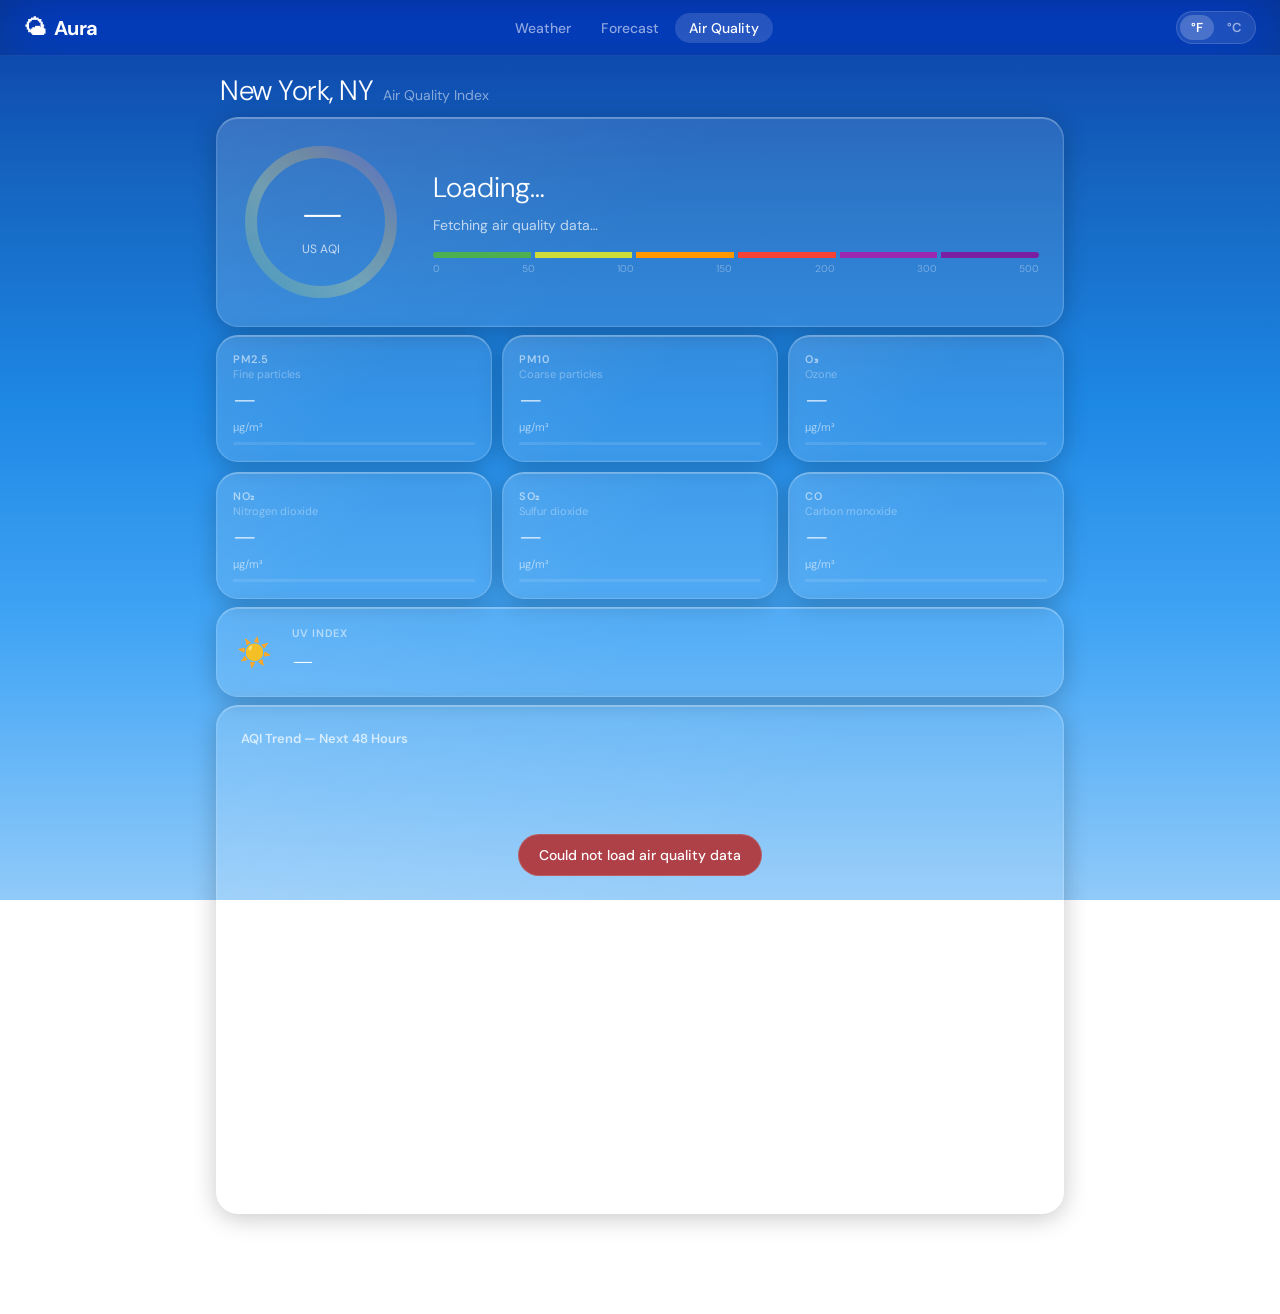
==== air-quality.html @ 568bee4e "this is V1" ====
<!DOCTYPE html>
<html lang="en">
<head>
  <meta charset="UTF-8" />
  <meta name="viewport" content="width=device-width, initial-scale=1.0" />
  <title>Air Quality — Aura Weather</title>
  <meta name="description" content="Real-time air quality index, pollutant levels, and health guidance for your location." />

  <link rel="stylesheet" href="css/animations.css" />
  <link rel="stylesheet" href="css/main.css" />
</head>
<body>

<div id="weather-bg"></div>
<div id="particles"></div>

<nav class="site-nav">
  <a href="index.html" class="nav-brand">
    <span class="nav-brand-icon">🌤</span>
    Aura
  </a>

  <div class="nav-links">
    <a href="index.html"       class="nav-link">Weather</a>
    <a href="forecast.html"    class="nav-link">Forecast</a>
    <a href="air-quality.html" class="nav-link active">Air Quality</a>
  </div>

  <div class="nav-right">
    <div class="unit-toggle" id="unit-toggle" role="group">
      <span class="unit-opt active" data-unit="F">°F</span>
      <span class="unit-opt"        data-unit="C">°C</span>
    </div>
  </div>
</nav>

<main class="page-wrapper page-enter">

  <!-- Page heading -->
  <div style="padding:16px 4px 0;display:flex;align-items:baseline;gap:10px;">
    <h1 id="page-city"
        style="font-size:28px;font-weight:300;color:white;letter-spacing:-0.5px">—</h1>
    <span id="page-sub"
          style="font-size:14px;color:rgba(255,255,255,0.5)">Air Quality Index</span>
  </div>

  <!-- AQI hero -->
  <div class="glass aqi-hero-card">
    <div class="aqi-ring-wrap">
      <svg class="aqi-ring-svg" viewBox="0 0 160 160" aria-hidden="true">
        <!-- Background track -->
        <circle cx="80" cy="80" r="70" fill="none"
                stroke="rgba(255,255,255,0.1)" stroke-width="12"/>
        <!-- Colorized track (decorative) -->
        <circle cx="80" cy="80" r="70" fill="none"
                stroke="url(#aqiGrad)" stroke-width="12"
                stroke-dasharray="440" stroke-dashoffset="0"
                opacity="0.2" stroke-linecap="round"/>
        <!-- Progress arc -->
        <circle id="aqi-arc" cx="80" cy="80" r="70" fill="none"
                stroke="#4CAF50" stroke-width="12"
                stroke-dasharray="440" stroke-dashoffset="440"
                stroke-linecap="round"
                style="transition: stroke-dashoffset 1.5s cubic-bezier(0.4,0,0.2,1),
                                   stroke 0.8s ease"/>
        <defs>
          <linearGradient id="aqiGrad" x1="0" y1="0" x2="1" y2="1">
            <stop offset="0%"   stop-color="#4CAF50"/>
            <stop offset="40%"  stop-color="#FFEB3B"/>
            <stop offset="70%"  stop-color="#FF9800"/>
            <stop offset="100%" stop-color="#9C27B0"/>
          </linearGradient>
        </defs>
      </svg>
      <div class="aqi-ring-center">
        <div class="aqi-number" id="aqi-number">—</div>
        <div class="aqi-label">US AQI</div>
      </div>
    </div>

    <div class="aqi-info">
      <div class="aqi-category" id="aqi-category">Loading…</div>
      <div class="aqi-guidance" id="aqi-guidance">Fetching air quality data…</div>

      <!-- AQI scale bar -->
      <div class="aqi-scale" aria-hidden="true">
        <div class="aqi-scale-seg" style="background:#4CAF50"></div>
        <div class="aqi-scale-seg" style="background:#CDDC39"></div>
        <div class="aqi-scale-seg" style="background:#FF9800"></div>
        <div class="aqi-scale-seg" style="background:#F44336"></div>
        <div class="aqi-scale-seg" style="background:#9C27B0"></div>
        <div class="aqi-scale-seg" style="background:#7B1FA2"></div>
      </div>
      <div style="display:flex;justify-content:space-between;margin-top:4px;
                  font-size:10px;color:rgba(255,255,255,0.35)">
        <span>0</span><span>50</span><span>100</span>
        <span>150</span><span>200</span><span>300</span><span>500</span>
      </div>
    </div>
  </div>

  <!-- Pollutant cards grid -->
  <div class="pollutant-grid" id="pollutant-grid">
    <!-- PM2.5 -->
    <div class="glass pollutant-card" id="pm25-card">
      <div class="pollutant-name">PM2.5</div>
      <div class="pollutant-full-name">Fine particles</div>
      <div class="pollutant-value" id="pm25-val">—</div>
      <div class="pollutant-unit">μg/m³</div>
      <div class="pollutant-bar-track">
        <div class="pollutant-bar-fill" id="pm25-bar"
             style="width:0%;background:linear-gradient(90deg,#64B5F6,#1976D2)"></div>
      </div>
    </div>
    <!-- PM10 -->
    <div class="glass pollutant-card" id="pm10-card">
      <div class="pollutant-name">PM10</div>
      <div class="pollutant-full-name">Coarse particles</div>
      <div class="pollutant-value" id="pm10-val">—</div>
      <div class="pollutant-unit">μg/m³</div>
      <div class="pollutant-bar-track">
        <div class="pollutant-bar-fill" id="pm10-bar"
             style="width:0%;background:linear-gradient(90deg,#81C784,#388E3C)"></div>
      </div>
    </div>
    <!-- Ozone -->
    <div class="glass pollutant-card" id="ozone-card">
      <div class="pollutant-name">O₃</div>
      <div class="pollutant-full-name">Ozone</div>
      <div class="pollutant-value" id="ozone-val">—</div>
      <div class="pollutant-unit">μg/m³</div>
      <div class="pollutant-bar-track">
        <div class="pollutant-bar-fill" id="ozone-bar"
             style="width:0%;background:linear-gradient(90deg,#FFD54F,#F57F17)"></div>
      </div>
    </div>
    <!-- NO2 -->
    <div class="glass pollutant-card" id="no2-card">
      <div class="pollutant-name">NO₂</div>
      <div class="pollutant-full-name">Nitrogen dioxide</div>
      <div class="pollutant-value" id="no2-val">—</div>
      <div class="pollutant-unit">μg/m³</div>
      <div class="pollutant-bar-track">
        <div class="pollutant-bar-fill" id="no2-bar"
             style="width:0%;background:linear-gradient(90deg,#CE93D8,#7B1FA2)"></div>
      </div>
    </div>
    <!-- SO2 -->
    <div class="glass pollutant-card" id="so2-card">
      <div class="pollutant-name">SO₂</div>
      <div class="pollutant-full-name">Sulfur dioxide</div>
      <div class="pollutant-value" id="so2-val">—</div>
      <div class="pollutant-unit">μg/m³</div>
      <div class="pollutant-bar-track">
        <div class="pollutant-bar-fill" id="so2-bar"
             style="width:0%;background:linear-gradient(90deg,#FFAB91,#E64A19)"></div>
      </div>
    </div>
    <!-- CO -->
    <div class="glass pollutant-card" id="co-card">
      <div class="pollutant-name">CO</div>
      <div class="pollutant-full-name">Carbon monoxide</div>
      <div class="pollutant-value" id="co-val">—</div>
      <div class="pollutant-unit">μg/m³</div>
      <div class="pollutant-bar-track">
        <div class="pollutant-bar-fill" id="co-bar"
             style="width:0%;background:linear-gradient(90deg,#A5D6A7,#2E7D32)"></div>
      </div>
    </div>
  </div>

  <!-- UV Index banner (from AQ API) -->
  <div class="glass module-card" id="uv-banner"
       style="flex-direction:row;align-items:center;gap:20px;min-height:0;padding:18px 20px;margin:0">
    <span style="font-size:28px">☀️</span>
    <div>
      <div class="card-label" style="margin-bottom:4px">UV Index</div>
      <div style="font-size:26px;font-weight:200;color:white">
        <span id="aq-uv-num">—</span>
        <span style="font-size:14px;color:rgba(255,255,255,0.6);margin-left:6px" id="aq-uv-cat"></span>
      </div>
    </div>
    <div style="margin-left:auto;font-size:13px;color:rgba(255,255,255,0.5);max-width:220px;text-align:right"
         id="uv-advice"></div>
  </div>

  <!-- AQI hourly chart -->
  <div class="glass aqi-chart-card">
    <div class="forecast-chart-title">
      AQI Trend — Next 48 Hours
    </div>
    <canvas id="aqi-chart" height="160"></canvas>
  </div>

</main>

<div id="loading-overlay"><div class="spinner"></div></div>
<div id="toast" role="alert"></div>

<script src="js/codes.js"></script>
<script src="js/utils.js"></script>
<script src="js/api.js"></script>
<script src="js/aqi.js"></script>
</body>
</html>
---- css/animations.css ----
/* ═══════════════════════════════════════════════════════════
   Aura Weather — Animated Backgrounds & Weather Effects
   ═══════════════════════════════════════════════════════════ */

/* ── Weather background gradients ─────────────────────── */

.bg-clear-day {
  background: linear-gradient(180deg,
    #0B3FA6 0%, #1565C0 20%, #1E88E5 45%, #42A5F5 70%, #90CAF9 100%
  );
  animation: sky-breathe 25s ease-in-out infinite alternate;
}

.bg-clear-night {
  background: linear-gradient(180deg,
    #04081F 0%, #080F2B 30%, #0D1A3F 60%, #162248 100%
  );
}

.bg-partly-day {
  background: linear-gradient(180deg,
    #1565C0 0%, #1976D2 30%, #2196F3 55%, #64B5F6 80%, #BBDEFB 100%
  );
  animation: sky-breathe 30s ease-in-out infinite alternate;
}

.bg-partly-night {
  background: linear-gradient(180deg,
    #0A0F2A 0%, #111935 35%, #1A2448 65%, #223060 100%
  );
}

.bg-cloudy {
  background: linear-gradient(180deg,
    #37474F 0%, #455A64 30%, #546E7A 60%, #607D8B 100%
  );
}

.bg-cloudy-night {
  background: linear-gradient(180deg,
    #1A1A24 0%, #222230 35%, #2A2A3A 65%, #30304A 100%
  );
}

.bg-rain {
  background: linear-gradient(180deg,
    #1C2E40 0%, #243547 30%, #2C3D55 60%, #344562 100%
  );
}

.bg-rain-night {
  background: linear-gradient(180deg,
    #0D1520 0%, #121A28 30%, #172030 65%, #1C2638 100%
  );
}

.bg-sleet {
  background: linear-gradient(180deg,
    #263238 0%, #2E3C43 30%, #37474F 60%, #40515A 100%
  );
}

.bg-snow {
  background: linear-gradient(180deg,
    #78909C 0%, #90A4AE 25%, #B0BEC5 55%, #CFD8DC 80%, #ECEFF1 100%
  );
}

.bg-snow-night {
  background: linear-gradient(180deg,
    #263238 0%, #2E3A42 30%, #37454D 65%, #405058 100%
  );
}

.bg-storm {
  background: linear-gradient(180deg,
    #0A0C12 0%, #0F1220 30%, #151A2E 60%, #1A2038 100%
  );
  animation: storm-pulse 4s ease-in-out infinite alternate;
}

.bg-fog {
  background: linear-gradient(180deg,
    #78909C 0%, #90A4AE 25%, #B0BEC5 55%, #CFD8DC 100%
  );
  animation: fog-drift 15s ease-in-out infinite alternate;
}

.bg-fog-night {
  background: linear-gradient(180deg,
    #3A3A4A 0%, #44444E 30%, #4E4E58 65%, #585864 100%
  );
}

/* Sun glow overlay for clear-day */
.bg-clear-day::before,
.bg-partly-day::before {
  content: '';
  position: fixed;
  top: -10%;
  left: 20%;
  width: 60%;
  height: 50%;
  background: radial-gradient(ellipse, rgba(255, 230, 100, 0.18) 0%, transparent 70%);
  pointer-events: none;
  animation: sun-pulse 10s ease-in-out infinite alternate;
}

/* Moon glow overlay for clear night */
.bg-clear-night::before,
.bg-partly-night::before {
  content: '';
  position: fixed;
  top: 5%;
  right: 15%;
  width: 30%;
  height: 30%;
  background: radial-gradient(ellipse, rgba(200, 220, 255, 0.12) 0%, transparent 70%);
  pointer-events: none;
  animation: moon-glow 8s ease-in-out infinite alternate;
}

/* ── Background keyframes ──────────────────────────────── */

@keyframes sky-breathe {
  from { filter: brightness(1) saturate(1); }
  to   { filter: brightness(1.06) saturate(1.08); }
}

@keyframes storm-pulse {
  from { filter: brightness(1); }
  to   { filter: brightness(1.12); }
}

@keyframes fog-drift {
  from { filter: blur(0px) brightness(1); }
  to   { filter: blur(0.5px) brightness(1.04); }
}

@keyframes sun-pulse {
  from { opacity: 0.7; transform: scale(1); }
  to   { opacity: 1;   transform: scale(1.08); }
}

@keyframes moon-glow {
  from { opacity: 0.6; }
  to   { opacity: 1; }
}

/* ── Particle base ─────────────────────────────────────── */
#particles {
  position: fixed;
  inset: 0;
  z-index: 1;
  pointer-events: none;
  overflow: hidden;
}

/* ── Rain ──────────────────────────────────────────────── */
.rain-drop {
  position: absolute;
  top: -30px;
  width: 1.5px;
  background: linear-gradient(to bottom, transparent, rgba(180, 210, 240, 0.65));
  border-radius: 0 0 2px 2px;
  transform: rotate(15deg);
  animation: rain-fall linear infinite;
}

@keyframes rain-fall {
  0%   { transform: rotate(15deg) translateY(0); }
  100% { transform: rotate(15deg) translateY(110vh); }
}

/* ── Snow ──────────────────────────────────────────────── */
.snow-flake {
  position: absolute;
  top: -20px;
  color: rgba(255, 255, 255, 0.85);
  user-select: none;
  animation: snow-fall ease-in-out infinite;
}

@keyframes snow-fall {
  0%   { transform: translateX(0)    rotate(0deg);   opacity: 0; }
  5%   { opacity: 1; }
  45%  { transform: translateX(25px) rotate(180deg); }
  55%  { transform: translateX(15px) rotate(220deg); }
  90%  { opacity: 1; }
  100% { transform: translateX(-20px) rotate(360deg); opacity: 0;
         top: 110vh; }
}

/* ── Stars ─────────────────────────────────────────────── */
.star-dot {
  position: absolute;
  background: rgba(255, 255, 255, 0.9);
  border-radius: 50%;
  animation: star-twinkle ease-in-out infinite;
}

@keyframes star-twinkle {
  0%, 100% { opacity: 0.9; transform: scale(1); }
  50%       { opacity: 0.15; transform: scale(0.6); }
}

/* Shooting star */
.shooting-star {
  position: absolute;
  width: 80px;
  height: 1px;
  background: linear-gradient(to right, transparent, rgba(255,255,255,0.8), transparent);
  animation: shoot linear infinite;
  transform-origin: left;
}

@keyframes shoot {
  0%   { transform: rotate(-35deg) translateX(-200px); opacity: 0; }
  5%   { opacity: 1; }
  20%  { opacity: 0; transform: rotate(-35deg) translateX(200vw); }
  100% { opacity: 0; transform: rotate(-35deg) translateX(200vw); }
}

/* ── Lightning ─────────────────────────────────────────── */
.lightning-bolt {
  position: fixed;
  inset: 0;
  background: rgba(220, 230, 255, 0.1);
  pointer-events: none;
  animation: lightning-flash linear infinite;
  z-index: 2;
}

@keyframes lightning-flash {
  0%, 100%   { opacity: 0; }
  /* First flash */
  4.8%       { opacity: 0; }
  5%         { opacity: 0.8; }
  5.2%       { opacity: 0; }
  /* Second flash */
  5.8%       { opacity: 0; }
  6%         { opacity: 0.6; }
  6.3%       { opacity: 0; }
  /* Long dark gap */
  6.4%, 100% { opacity: 0; }
}

/* Varied timing for second lightning element */
.lightning-bolt:nth-child(2) {
  animation-delay: 3.7s;
  animation-duration: 6s;
}

/* ── Cloud drifts (partly cloudy) ──────────────────────── */
.cloud-layer {
  position: fixed;
  pointer-events: none;
  opacity: 0.45;
  filter: blur(1px);
  border-radius: 50%;
  background: rgba(255, 255, 255, 0.55);
  animation: cloud-drift linear infinite;
}

@keyframes cloud-drift {
  from { transform: translateX(-250px); }
  to   { transform: translateX(110vw); }
}

/* ── Page transitions ──────────────────────────────────── */
.page-enter {
  animation: page-fade-in 0.4s cubic-bezier(0.4, 0, 0.2, 1) both;
}

@keyframes page-fade-in {
  from { opacity: 0; transform: translateY(12px); }
  to   { opacity: 1; transform: translateY(0); }
}

/* ── Loading skeleton shimmer ──────────────────────────── */
.skeleton {
  background: linear-gradient(
    90deg,
    rgba(255,255,255,0.04) 25%,
    rgba(255,255,255,0.1)  50%,
    rgba(255,255,255,0.04) 75%
  );
  background-size: 200% 100%;
  animation: shimmer 1.6s infinite;
  border-radius: 6px;
}

@keyframes shimmer {
  0%   { background-position: -200% 0; }
  100% { background-position: 200% 0; }
}

/* ── Loading spinner ───────────────────────────────────── */
@keyframes spin {
  to { transform: rotate(360deg); }
}

/* ── Card entrance ─────────────────────────────────────── */
@keyframes card-in {
  from { opacity: 0; transform: translateY(16px) scale(0.98); }
  to   { opacity: 1; transform: translateY(0)    scale(1); }
}

/* ── Saved location tile entrance ──────────────────────── */
@keyframes tile-in {
  from { opacity: 0; transform: scale(0.9); }
  to   { opacity: 1; transform: scale(1); }
}

/* ── AQI ring animation ────────────────────────────────── */
@keyframes aqi-fill {
  from { stroke-dashoffset: 502; }
}

/* ── Temperature bar fill ──────────────────────────────── */
@keyframes bar-grow {
  from { transform: scaleX(0); }
  to   { transform: scaleX(1); }
}
---- css/main.css ----
/* ═══════════════════════════════════════════════════════════
   Aura Weather — Design System & Component Styles
   ═══════════════════════════════════════════════════════════ */

/* ── Google Font import ────────────────────────────────── */
@import url('https://fonts.googleapis.com/css2?family=DM+Sans:ital,opsz,wght@0,9..40,200;0,9..40,300;0,9..40,400;0,9..40,500;0,9..40,600;0,9..40,700;1,9..40,300&display=swap');

/* ── CSS Variables ─────────────────────────────────────── */
:root {
  /* Glass surface */
  --g-bg:         rgba(255, 255, 255, 0.10);
  --g-bg-hover:   rgba(255, 255, 255, 0.16);
  --g-bg-active:  rgba(255, 255, 255, 0.22);
  --g-border:     rgba(255, 255, 255, 0.18);
  --g-border-top: rgba(255, 255, 255, 0.32);
  --g-blur:       blur(24px) saturate(180%);
  --g-shadow:
    0 4px 24px rgba(0, 0, 0, 0.22),
    inset 0 1px 0 rgba(255, 255, 255, 0.22),
    inset 0 0 0 0.5px rgba(255, 255, 255, 0.08);
  --g-shadow-lg:
    0 8px 40px rgba(0, 0, 0, 0.3),
    inset 0 1px 0 rgba(255, 255, 255, 0.25),
    inset 0 0 0 0.5px rgba(255, 255, 255, 0.1);

  /* Text opacity layers */
  --t-100: rgba(255, 255, 255, 0.95);
  --t-70:  rgba(255, 255, 255, 0.70);
  --t-55:  rgba(255, 255, 255, 0.55);
  --t-35:  rgba(255, 255, 255, 0.35);

  /* Radius */
  --r-sm:  10px;
  --r-md:  16px;
  --r-lg:  22px;
  --r-xl:  28px;

  /* Spacing */
  --sp-xs:  4px;
  --sp-sm:  8px;
  --sp-md: 16px;
  --sp-lg: 24px;
  --sp-xl: 32px;

  /* Typography */
  --font: 'DM Sans', -apple-system, BlinkMacSystemFont, 'Helvetica Neue', sans-serif;

  /* Transitions */
  --ease: cubic-bezier(0.4, 0, 0.2, 1);
  --t-fast: 0.15s var(--ease);
  --t-med:  0.28s var(--ease);
  --t-slow: 0.5s  var(--ease);
}

/* ── Reset ─────────────────────────────────────────────── */
*, *::before, *::after {
  box-sizing: border-box;
  margin: 0;
  padding: 0;
}

html {
  font-size: 16px;
  -webkit-text-size-adjust: 100%;
}

body {
  font-family: var(--font);
  color: var(--t-100);
  min-height: 100vh;
  overflow-x: hidden;
  -webkit-font-smoothing: antialiased;
}

a { color: inherit; text-decoration: none; }
button { font-family: var(--font); cursor: pointer; border: none; background: none; }
input  { font-family: var(--font); }
svg    { display: block; }

/* ── Weather background layer ──────────────────────────── */
#weather-bg {
  position: fixed;
  inset: 0;
  z-index: 0;
  transition: background 2.5s var(--ease), filter 2.5s var(--ease);
  background: linear-gradient(180deg, #0B3FA6 0%, #1565C0 20%, #1E88E5 45%, #42A5F5 70%, #90CAF9 100%);
}

/* ── Content layer ─────────────────────────────────────── */
.page-wrapper {
  position: relative;
  z-index: 10;
  max-width: 880px;
  margin: 0 auto;
  padding: 0 var(--sp-md) 80px;
}

/* ── Glass card base ───────────────────────────────────── */
.glass {
  background: var(--g-bg);
  backdrop-filter: var(--g-blur);
  -webkit-backdrop-filter: var(--g-blur);
  border: 1px solid var(--g-border);
  border-top-color: var(--g-border-top);
  border-radius: var(--r-lg);
  box-shadow: var(--g-shadow);
  position: relative;
  overflow: hidden;
}

/* Specular highlight layer */
.glass::before {
  content: '';
  position: absolute;
  inset: 0;
  border-radius: inherit;
  background: linear-gradient(135deg, rgba(255,255,255,0.07) 0%, transparent 50%);
  pointer-events: none;
  z-index: 0;
}

.glass > * { position: relative; z-index: 1; }

.glass:hover {
  background: var(--g-bg-hover);
  box-shadow: var(--g-shadow-lg);
  transition: all var(--t-med);
}

/* ── Navigation ────────────────────────────────────────── */
.site-nav {
  position: sticky;
  top: 0;
  z-index: 100;
  height: 56px;
  display: flex;
  align-items: center;
  justify-content: space-between;
  padding: 0 var(--sp-lg);
  background: rgba(0, 0, 0, 0.18);
  backdrop-filter: blur(32px) saturate(200%);
  -webkit-backdrop-filter: blur(32px) saturate(200%);
  border-bottom: 1px solid rgba(255,255,255,0.07);
}

.nav-brand {
  font-size: 20px;
  font-weight: 700;
  letter-spacing: -0.4px;
  color: white;
  display: flex;
  align-items: center;
  gap: 8px;
}

.nav-brand-icon { font-size: 22px; }

.nav-links {
  display: flex;
  align-items: center;
  gap: 2px;
}

.nav-link {
  padding: 6px 14px;
  border-radius: 20px;
  font-size: 14px;
  font-weight: 500;
  color: var(--t-55);
  transition: all var(--t-fast);
}

.nav-link:hover  { color: white; background: rgba(255,255,255,0.1); }
.nav-link.active { color: white; background: rgba(255,255,255,0.14); }

.nav-right {
  display: flex;
  align-items: center;
  gap: 8px;
}

/* Unit toggle pill */
.unit-toggle {
  display: flex;
  background: rgba(255,255,255,0.1);
  border: 1px solid rgba(255,255,255,0.14);
  border-radius: 20px;
  padding: 3px;
  cursor: pointer;
  gap: 2px;
}

.unit-opt {
  padding: 4px 11px;
  border-radius: 16px;
  font-size: 13px;
  font-weight: 600;
  color: var(--t-55);
  transition: all var(--t-fast);
  user-select: none;
}

.unit-opt.active {
  background: rgba(255,255,255,0.2);
  color: white;
}

/* Geo button */
.geo-btn {
  width: 34px;
  height: 34px;
  border-radius: 50%;
  background: rgba(255,255,255,0.1);
  border: 1px solid rgba(255,255,255,0.15);
  color: var(--t-70);
  display: flex;
  align-items: center;
  justify-content: center;
  font-size: 15px;
  transition: all var(--t-fast);
}

.geo-btn:hover {
  background: rgba(255,255,255,0.18);
  color: white;
  transform: scale(1.05);
}

.geo-btn.loading { animation: spin 1s linear infinite; }

/* ── Search ────────────────────────────────────────────── */
.search-wrap {
  position: relative;
  margin: var(--sp-md) 0 var(--sp-sm);
}

.search-input {
  width: 100%;
  background: rgba(255,255,255,0.10);
  backdrop-filter: blur(24px);
  -webkit-backdrop-filter: blur(24px);
  border: 1px solid rgba(255,255,255,0.18);
  border-top-color: rgba(255,255,255,0.30);
  border-radius: var(--r-lg);
  padding: 14px 50px 14px 20px;
  font-size: 16px;
  font-weight: 400;
  color: white;
  outline: none;
  transition: all var(--t-med);
}

.search-input::placeholder { color: var(--t-35); }

.search-input:focus {
  background: rgba(255,255,255,0.15);
  border-color: rgba(255,255,255,0.35);
  box-shadow: 0 0 0 4px rgba(255,255,255,0.05);
}

.search-icon {
  position: absolute;
  right: 16px;
  top: 50%;
  transform: translateY(-50%);
  color: var(--t-35);
  font-size: 18px;
  pointer-events: none;
  transition: color var(--t-fast);
}

.search-input:focus + .search-icon { color: var(--t-70); }

.search-dropdown {
  position: absolute;
  top: calc(100% + 8px);
  left: 0; right: 0;
  z-index: 200;
  border-radius: var(--r-lg);
  overflow: hidden;
  display: none;
  max-height: 340px;
  overflow-y: auto;
  scrollbar-width: none;
}

.search-dropdown::-webkit-scrollbar { display: none; }
.search-dropdown.open { display: block; animation: card-in 0.2s var(--ease); }

.dropdown-item {
  padding: 13px 18px;
  display: flex;
  align-items: center;
  gap: 13px;
  cursor: pointer;
  transition: background var(--t-fast);
  border-bottom: 1px solid rgba(255,255,255,0.06);
}

.dropdown-item:last-child { border-bottom: none; }
.dropdown-item:hover, .dropdown-item.focused { background: rgba(255,255,255,0.1); }

.dropdown-pin { font-size: 16px; opacity: 0.55; flex-shrink: 0; }

.dropdown-city {
  font-size: 15px;
  font-weight: 500;
  color: var(--t-100);
}

.dropdown-region {
  font-size: 12px;
  color: var(--t-55);
  margin-top: 1px;
}

/* ── Hero ──────────────────────────────────────────────── */
.weather-hero {
  border-radius: var(--r-xl);
  overflow: hidden;
  position: relative;
  min-height: 300px;
  margin: var(--sp-sm) 0;
  display: flex;
  flex-direction: column;
  justify-content: flex-end;
  padding: var(--sp-lg) var(--sp-lg) 22px;
  background: rgba(0,0,0,0.08);
  border: 1px solid rgba(255,255,255,0.14);
  border-top-color: rgba(255,255,255,0.28);
  box-shadow: var(--g-shadow-lg);
  cursor: default;
  animation: card-in 0.5s var(--ease);
}

.hero-img {
  position: absolute;
  inset: 0;
  width: 100%;
  height: 100%;
  object-fit: cover;
  opacity: 0;
  transition: opacity 1.2s ease;
}

.hero-img.show { opacity: 0.28; }

.hero-gradient {
  position: absolute;
  inset: 0;
  background: linear-gradient(
    to bottom,
    rgba(0,0,0,0.08) 0%,
    transparent      35%,
    rgba(0,0,0,0.20) 65%,
    rgba(0,0,0,0.52) 100%
  );
}

.hero-body { position: relative; z-index: 2; }

.hero-location {
  font-size: 15px;
  font-weight: 500;
  color: var(--t-70);
  display: flex;
  align-items: center;
  gap: 6px;
  margin-bottom: 2px;
}

.hero-local-time {
  font-size: 13px;
  color: var(--t-55);
  font-weight: 400;
  margin-left: auto;
}

.hero-temp {
  font-size: 100px;
  font-weight: 200;
  line-height: 1;
  letter-spacing: -5px;
  color: white;
  margin: 4px 0 2px;
}

.hero-condition {
  font-size: 19px;
  font-weight: 400;
  color: var(--t-70);
}

.hero-hilo {
  font-size: 16px;
  color: var(--t-55);
  margin-top: 6px;
  display: flex;
  gap: 8px;
}

.hero-hilo span { color: var(--t-70); }

/* Top-right hero controls */
.hero-actions {
  position: absolute;
  top: var(--sp-md);
  right: var(--sp-md);
  display: flex;
  gap: 8px;
  z-index: 3;
}

.hero-btn {
  width: 36px;
  height: 36px;
  border-radius: 50%;
  background: rgba(0,0,0,0.22);
  backdrop-filter: blur(12px);
  border: 1px solid rgba(255,255,255,0.18);
  color: rgba(255,255,255,0.85);
  display: flex;
  align-items: center;
  justify-content: center;
  font-size: 16px;
  transition: all var(--t-fast);
}

.hero-btn:hover    { background: rgba(255,255,255,0.2); color: white; }
.hero-btn.saved    { background: rgba(255,200,30,0.25); border-color: rgba(255,200,30,0.4); color: #FFD54F; }

/* ── Hourly strip ──────────────────────────────────────── */
.section-label {
  font-size: 11px;
  font-weight: 600;
  letter-spacing: 0.7px;
  text-transform: uppercase;
  color: var(--t-55);
  padding: 14px var(--sp-md) 10px;
  border-bottom: 1px solid rgba(255,255,255,0.07);
}

.hourly-wrap {
  margin: var(--sp-sm) 0;
}

.hourly-scroll {
  display: flex;
  overflow-x: auto;
  scrollbar-width: none;
  -webkit-overflow-scrolling: touch;
}

.hourly-scroll::-webkit-scrollbar { display: none; }

.hourly-item {
  flex: 0 0 70px;
  display: flex;
  flex-direction: column;
  align-items: center;
  padding: 12px 4px;
  gap: 7px;
  cursor: default;
  transition: background var(--t-fast);
  position: relative;
}

.hourly-item:not(:last-child)::after {
  content: '';
  position: absolute;
  right: 0;
  top: 18%;
  height: 64%;
  width: 1px;
  background: rgba(255,255,255,0.07);
}

.hourly-item.now { background: rgba(255,255,255,0.07); }

.hourly-time {
  font-size: 12px;
  font-weight: 500;
  color: var(--t-55);
}
.hourly-item.now .hourly-time { color: white; font-weight: 700; }

.hourly-icon { font-size: 22px; line-height: 1; }

.hourly-temp {
  font-size: 15px;
  font-weight: 400;
  color: var(--t-100);
}

.hourly-rain {
  font-size: 11px;
  color: #90CAF9;
  height: 13px;
  font-weight: 500;
}

/* ── Module grid ───────────────────────────────────────── */
.modules-grid {
  display: grid;
  grid-template-columns: 1fr 1fr;
  gap: 10px;
  margin: var(--sp-sm) 0;
}

.module-card {
  padding: var(--sp-md);
  display: flex;
  flex-direction: column;
  min-height: 168px;
  border-radius: var(--r-lg);
  animation: card-in 0.4s var(--ease) both;
  transition: transform var(--t-med), box-shadow var(--t-med);
}

.module-card:hover {
  transform: translateY(-2px);
  box-shadow: var(--g-shadow-lg);
}

.card-label {
  font-size: 11px;
  font-weight: 600;
  letter-spacing: 0.7px;
  text-transform: uppercase;
  color: var(--t-55);
  display: flex;
  align-items: center;
  gap: 6px;
}

.card-label-icon { font-size: 13px; }

.card-value {
  font-size: 42px;
  font-weight: 200;
  color: var(--t-100);
  letter-spacing: -1px;
  line-height: 1;
  margin: auto 0 4px;
}

.card-value-unit {
  font-size: 20px;
  font-weight: 300;
  letter-spacing: 0;
}

.card-sub {
  font-size: 13px;
  color: var(--t-70);
  line-height: 1.4;
}

.card-sub-sm {
  font-size: 12px;
  color: var(--t-55);
  margin-top: 3px;
}

/* Full-width card */
.module-card.wide {
  grid-column: span 2;
  min-height: 0;
}

/* ── UV Card ───────────────────────────────────────────── */
.uv-gauge-wrap {
  flex: 1;
  display: flex;
  flex-direction: column;
  align-items: center;
  justify-content: center;
  gap: 0;
  margin-top: 6px;
}

.gauge-svg { width: 100%; max-width: 130px; overflow: visible; }

.uv-center-text {
  text-align: center;
  margin-top: -4px;
}

.uv-num {
  font-size: 34px;
  font-weight: 200;
  color: white;
  letter-spacing: -1px;
  line-height: 1;
}

.uv-cat {
  font-size: 12px;
  color: var(--t-70);
  margin-top: 2px;
}

/* ── Wind Card ─────────────────────────────────────────── */
.wind-compass-wrap {
  flex: 1;
  display: flex;
  align-items: center;
  justify-content: center;
  margin: 6px 0 4px;
}

.compass-svg { width: 88px; height: 88px; }

.wind-speed-row {
  display: flex;
  align-items: baseline;
  gap: 4px;
  margin-top: 2px;
}

/* ── Sunrise/Sunset Card ───────────────────────────────── */
.sunrise-content {
  display: flex;
  align-items: center;
  gap: var(--sp-lg);
  padding: 4px 0;
  flex: 1;
}

.sunrise-arc-wrap { flex: 1; }
.sunrise-svg { width: 100%; max-width: 180px; overflow: visible; }

.sunrise-times {
  display: flex;
  flex-direction: column;
  gap: 10px;
  flex-shrink: 0;
}

.sun-time-row {}

.sun-time-label {
  font-size: 11px;
  font-weight: 600;
  text-transform: uppercase;
  letter-spacing: 0.5px;
  color: var(--t-55);
}

.sun-time-val {
  font-size: 16px;
  font-weight: 500;
  color: var(--t-100);
  margin-top: 2px;
  white-space: nowrap;
}

/* ── Humidity progress bar ─────────────────────────────── */
.humidity-bar-track {
  height: 4px;
  background: rgba(255,255,255,0.12);
  border-radius: 2px;
  margin: 8px 0 4px;
  overflow: hidden;
}

.humidity-bar-fill {
  height: 100%;
  border-radius: 2px;
  background: linear-gradient(90deg, #4FC3F7, #29B6F6, #0288D1);
  transition: width 1s var(--ease);
  transform-origin: left;
  animation: bar-grow 1s var(--ease);
}

/* ── Pressure gauge bar ────────────────────────────────── */
.pressure-track {
  height: 4px;
  background: rgba(255,255,255,0.12);
  border-radius: 2px;
  margin: 8px 0 4px;
  overflow: hidden;
  position: relative;
}

.pressure-fill {
  height: 100%;
  border-radius: 2px;
  background: linear-gradient(90deg, #CE93D8, #AB47BC, #7B1FA2);
  transition: width 1s var(--ease);
  animation: bar-grow 1s var(--ease);
}

/* ── Daily forecast ────────────────────────────────────── */
.daily-wrap {
  margin: var(--sp-sm) 0;
  overflow: hidden;
}

.daily-row {
  display: flex;
  align-items: center;
  padding: 12px var(--sp-md);
  border-bottom: 1px solid rgba(255,255,255,0.06);
  gap: 10px;
  transition: background var(--t-fast);
  cursor: pointer;
}

.daily-row:last-child  { border-bottom: none; }
.daily-row:hover       { background: rgba(255,255,255,0.05); }
.daily-row.today .daily-day { font-weight: 700; }

.daily-day {
  width: 66px;
  font-size: 15px;
  font-weight: 400;
  color: var(--t-100);
  flex-shrink: 0;
}

.daily-icon {
  font-size: 22px;
  width: 28px;
  text-align: center;
  flex-shrink: 0;
}

.daily-rain-prob {
  width: 38px;
  font-size: 12px;
  font-weight: 500;
  color: #90CAF9;
  text-align: right;
  flex-shrink: 0;
}

.daily-rain-prob.hidden { visibility: hidden; }

.daily-bar-wrap {
  flex: 1;
  display: flex;
  align-items: center;
  gap: 10px;
}

.daily-low {
  font-size: 15px;
  color: var(--t-55);
  min-width: 38px;
  text-align: right;
  font-weight: 400;
  flex-shrink: 0;
}

.temp-range-bar {
  flex: 1;
  height: 4px;
  background: rgba(255,255,255,0.1);
  border-radius: 2px;
  position: relative;
  overflow: hidden;
}

.temp-range-fill {
  position: absolute;
  height: 100%;
  border-radius: 2px;
  background: linear-gradient(90deg, #64B5F6, #FFB74D);
}

.daily-high {
  font-size: 15px;
  color: var(--t-100);
  min-width: 38px;
  font-weight: 500;
  flex-shrink: 0;
}

/* ── Saved locations ───────────────────────────────────── */
.saved-section { margin: var(--sp-md) 0 0; }

.saved-heading {
  font-size: 11px;
  font-weight: 600;
  letter-spacing: 0.7px;
  text-transform: uppercase;
  color: var(--t-55);
  margin-bottom: 10px;
  padding: 0 2px;
}

.saved-grid {
  display: grid;
  grid-template-columns: repeat(auto-fill, minmax(155px, 1fr));
  gap: 10px;
}

.saved-tile {
  background: var(--g-bg);
  backdrop-filter: var(--g-blur);
  -webkit-backdrop-filter: var(--g-blur);
  border: 1px solid var(--g-border);
  border-top-color: var(--g-border-top);
  border-radius: var(--r-md);
  padding: 14px 14px 12px;
  cursor: pointer;
  transition: all var(--t-fast);
  position: relative;
  overflow: hidden;
  animation: tile-in 0.3s var(--ease);
  min-height: 90px;
}

.saved-tile:hover {
  background: var(--g-bg-hover);
  transform: translateY(-2px);
  box-shadow: var(--g-shadow-lg);
}

.saved-tile-name {
  font-size: 14px;
  font-weight: 600;
  color: var(--t-100);
  white-space: nowrap;
  overflow: hidden;
  text-overflow: ellipsis;
  padding-right: 36px;
}

.saved-tile-condition {
  font-size: 12px;
  color: var(--t-55);
  margin-top: 4px;
  white-space: nowrap;
  overflow: hidden;
  text-overflow: ellipsis;
}

.saved-tile-temp {
  position: absolute;
  top: 10px;
  right: 12px;
  font-size: 30px;
  font-weight: 200;
  color: white;
  letter-spacing: -1px;
}

.saved-tile-remove {
  position: absolute;
  bottom: 8px;
  right: 8px;
  width: 22px;
  height: 22px;
  border-radius: 50%;
  background: rgba(0,0,0,0.25);
  border: 1px solid rgba(255,255,255,0.12);
  color: var(--t-55);
  font-size: 13px;
  display: none;
  align-items: center;
  justify-content: center;
  transition: all var(--t-fast);
  line-height: 1;
}

.saved-tile:hover .saved-tile-remove { display: flex; }
.saved-tile-remove:hover { background: rgba(200,50,50,0.3); color: white; }

/* ── Loading overlay ───────────────────────────────────── */
#loading-overlay {
  position: fixed;
  inset: 0;
  z-index: 500;
  display: flex;
  align-items: center;
  justify-content: center;
  background: rgba(0,0,0,0.15);
  backdrop-filter: blur(4px);
  opacity: 0;
  pointer-events: none;
  transition: opacity var(--t-med);
}

#loading-overlay.active {
  opacity: 1;
  pointer-events: all;
}

.spinner {
  width: 44px;
  height: 44px;
  border: 3px solid rgba(255,255,255,0.18);
  border-top-color: rgba(255,255,255,0.85);
  border-radius: 50%;
  animation: spin 0.75s linear infinite;
}

/* ── Toast / error ─────────────────────────────────────── */
#toast {
  position: fixed;
  bottom: 24px;
  left: 50%;
  transform: translateX(-50%) translateY(12px);
  z-index: 600;
  padding: 11px 20px;
  border-radius: 40px;
  font-size: 14px;
  font-weight: 500;
  color: white;
  background: rgba(40, 40, 50, 0.85);
  backdrop-filter: blur(20px);
  border: 1px solid rgba(255,255,255,0.14);
  opacity: 0;
  pointer-events: none;
  transition: all var(--t-med);
  white-space: nowrap;
}

#toast.show {
  opacity: 1;
  transform: translateX(-50%) translateY(0);
}

#toast.error { background: rgba(180, 40, 40, 0.85); }

/* ── Section spacing helpers ───────────────────────────── */
.mt-sm { margin-top: var(--sp-sm); }
.mt-md { margin-top: var(--sp-md); }
.gap-sm { gap: var(--sp-sm); }

/* ══════════════════════════════════════════════════════════
   FORECAST PAGE
   ══════════════════════════════════════════════════════════ */

.forecast-chart-card {
  padding: var(--sp-lg);
  margin: var(--sp-sm) 0;
}

.forecast-chart-title {
  font-size: 13px;
  font-weight: 600;
  color: var(--t-70);
  margin-bottom: var(--sp-md);
  display: flex;
  align-items: center;
  gap: 10px;
}

.chart-legend {
  display: flex;
  gap: 16px;
  margin-left: auto;
}

.legend-item {
  display: flex;
  align-items: center;
  gap: 6px;
  font-size: 12px;
  color: var(--t-55);
}

.legend-dot {
  width: 8px;
  height: 8px;
  border-radius: 50%;
}

#temp-chart {
  width: 100%;
  border-radius: var(--r-sm);
  display: block;
}

.forecast-list-card {
  margin: var(--sp-sm) 0;
  overflow: hidden;
}

.forecast-row {
  border-bottom: 1px solid rgba(255,255,255,0.06);
  overflow: hidden;
}

.forecast-row:last-child { border-bottom: none; }

.forecast-row-header {
  display: flex;
  align-items: center;
  padding: 14px var(--sp-md);
  gap: 12px;
  cursor: pointer;
  transition: background var(--t-fast);
  user-select: none;
}

.forecast-row-header:hover { background: rgba(255,255,255,0.05); }

.fr-day   { width: 70px; font-size: 15px; font-weight: 500; color: var(--t-100); }
.fr-icon  { font-size: 22px; width: 28px; text-align: center; }
.fr-label { flex: 1; font-size: 14px; color: var(--t-70); }
.fr-rain  { font-size: 12px; color: #90CAF9; width: 38px; text-align: right; font-weight: 500; }
.fr-temps {
  font-size: 15px;
  font-weight: 500;
  color: var(--t-100);
  min-width: 80px;
  text-align: right;
}
.fr-temps .fr-low { color: var(--t-55); font-weight: 400; margin-right: 6px; }
.fr-chevron {
  font-size: 12px;
  color: var(--t-35);
  margin-left: 8px;
  transition: transform var(--t-med);
  transform: rotate(0deg);
}

.forecast-row.expanded .fr-chevron { transform: rotate(180deg); }

.forecast-hourly-expand {
  display: none;
  padding: 0 var(--sp-md) var(--sp-sm);
  gap: 0;
  overflow-x: auto;
  scrollbar-width: none;
  border-top: 1px solid rgba(255,255,255,0.05);
  background: rgba(0,0,0,0.08);
}

.forecast-hourly-expand::-webkit-scrollbar { display: none; }
.forecast-row.expanded .forecast-hourly-expand { display: flex; }

.expand-item {
  flex: 0 0 60px;
  display: flex;
  flex-direction: column;
  align-items: center;
  padding: 10px 2px;
  gap: 5px;
}

.expand-time  { font-size: 11px; color: var(--t-55); }
.expand-icon  { font-size: 18px; }
.expand-temp  { font-size: 13px; color: var(--t-100); font-weight: 500; }
.expand-rain  { font-size: 10px; color: #90CAF9; height: 12px; }

/* ══════════════════════════════════════════════════════════
   AIR QUALITY PAGE
   ══════════════════════════════════════════════════════════ */

.aqi-hero-card {
  padding: var(--sp-lg);
  margin: var(--sp-sm) 0;
  display: flex;
  align-items: center;
  gap: var(--sp-xl);
  min-height: 200px;
}

.aqi-ring-wrap {
  flex-shrink: 0;
  position: relative;
  width: 160px;
  height: 160px;
}

.aqi-ring-svg {
  width: 160px;
  height: 160px;
  transform: rotate(-90deg);
}

.aqi-ring-center {
  position: absolute;
  inset: 0;
  display: flex;
  flex-direction: column;
  align-items: center;
  justify-content: center;
}

.aqi-number {
  font-size: 52px;
  font-weight: 200;
  color: white;
  letter-spacing: -2px;
  line-height: 1;
}

.aqi-label {
  font-size: 12px;
  color: var(--t-70);
  text-align: center;
  margin-top: 2px;
}

.aqi-info { flex: 1; }

.aqi-category {
  font-size: 28px;
  font-weight: 300;
  color: white;
  margin-bottom: 8px;
}

.aqi-guidance {
  font-size: 14px;
  color: var(--t-70);
  line-height: 1.6;
}

.aqi-scale {
  display: flex;
  gap: 4px;
  margin-top: var(--sp-md);
  border-radius: 6px;
  overflow: hidden;
  height: 6px;
}

.aqi-scale-seg {
  flex: 1;
}

.pollutant-grid {
  display: grid;
  grid-template-columns: 1fr 1fr 1fr;
  gap: 10px;
  margin: var(--sp-sm) 0;
}

.pollutant-card {
  padding: var(--sp-md);
  min-height: 110px;
  display: flex;
  flex-direction: column;
}

.pollutant-name {
  font-size: 11px;
  font-weight: 600;
  letter-spacing: 0.6px;
  text-transform: uppercase;
  color: var(--t-55);
}

.pollutant-full-name {
  font-size: 11px;
  color: var(--t-35);
  margin-top: 1px;
}

.pollutant-value {
  font-size: 28px;
  font-weight: 200;
  color: white;
  letter-spacing: -0.5px;
  margin: auto 0 2px;
}

.pollutant-unit {
  font-size: 11px;
  color: var(--t-55);
}

.pollutant-bar-track {
  height: 3px;
  background: rgba(255,255,255,0.1);
  border-radius: 2px;
  margin-top: 8px;
  overflow: hidden;
}

.pollutant-bar-fill {
  height: 100%;
  border-radius: 2px;
  transition: width 1s var(--ease);
}

/* AQI trend chart */
.aqi-chart-card {
  padding: var(--sp-lg);
  margin: var(--sp-sm) 0;
}

#aqi-chart {
  width: 100%;
  display: block;
  border-radius: var(--r-sm);
}

/* ── Responsive ────────────────────────────────────────── */
@media (max-width: 600px) {
  .page-wrapper { padding: 0 var(--sp-sm) 60px; }

  .nav-links  { display: none; }
  .nav-brand  { font-size: 17px; }

  .hero-temp  { font-size: 80px; letter-spacing: -3px; }

  .pollutant-grid { grid-template-columns: 1fr 1fr; }

  .aqi-hero-card { flex-direction: column; gap: var(--sp-lg); }
  .aqi-ring-wrap { margin: 0 auto; }

  .forecast-chart-card { padding: var(--sp-md); }
}

@media (max-width: 440px) {
  .modules-grid { grid-template-columns: 1fr; }
  .module-card.wide { grid-column: span 1; }
}

@media (min-width: 700px) {
  .pollutant-grid { grid-template-columns: repeat(3, 1fr); }
}
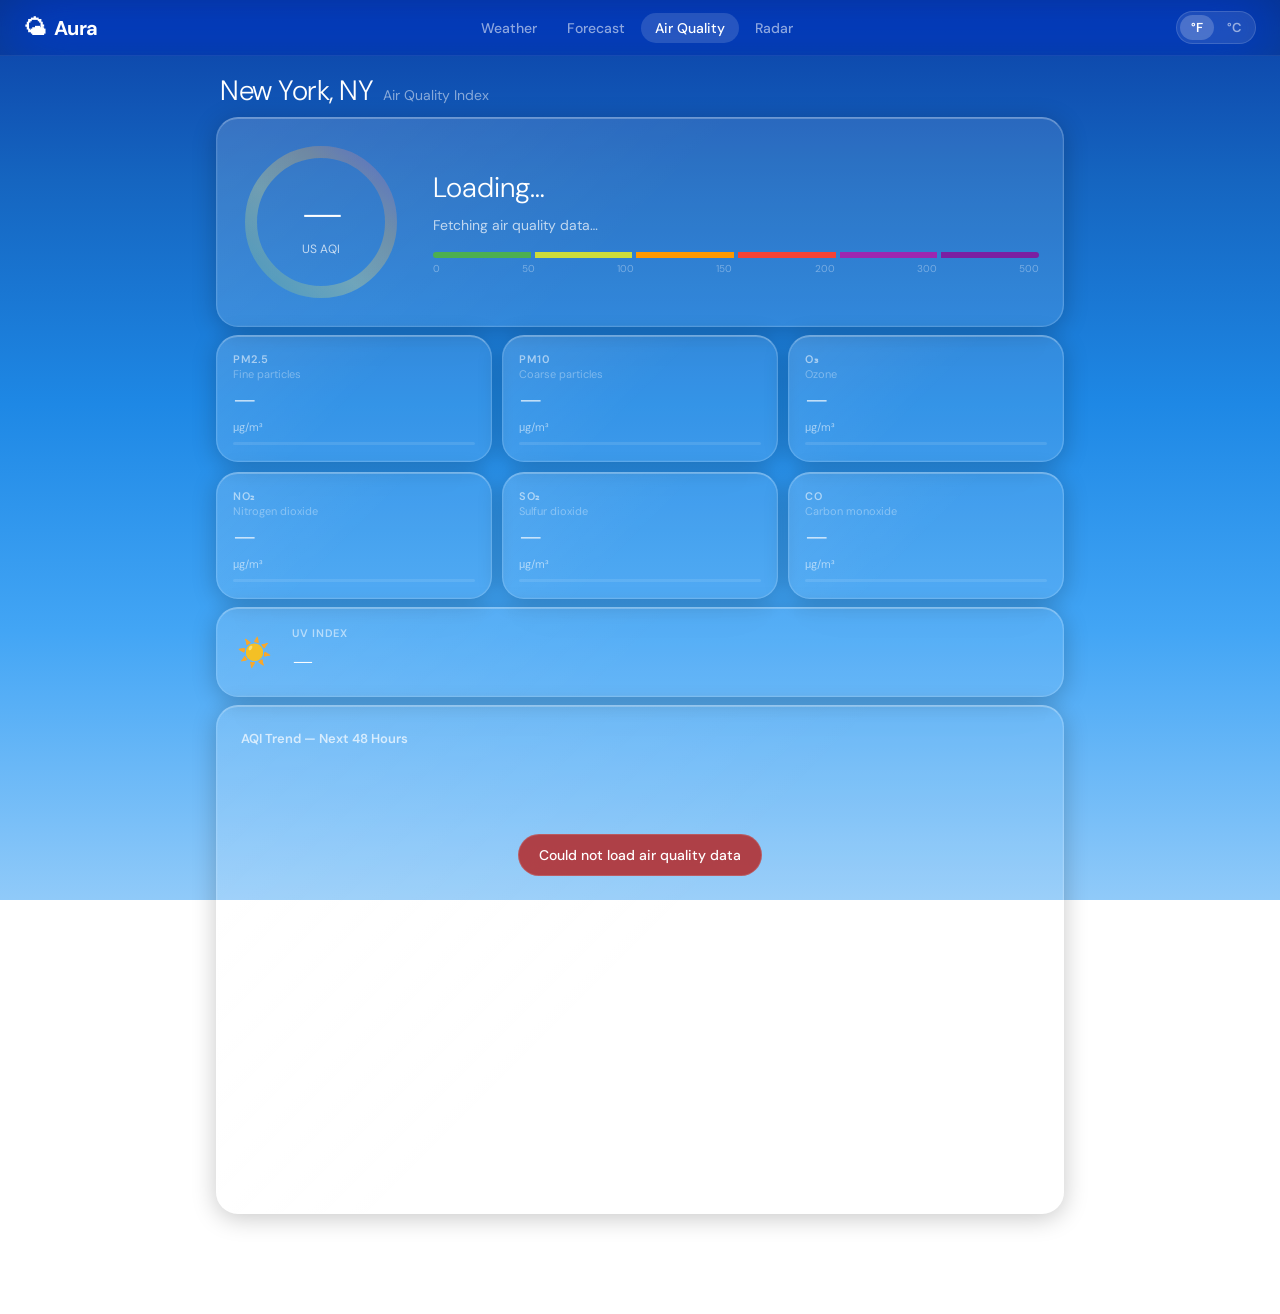
==== commit ab844c15: "made changes make sure the default location st louis missouri. make sure the image of the city is th" ====
--- a/air-quality.html
+++ b/air-quality.html
@@ -24,6 +24,7 @@
     <a href="index.html"       class="nav-link">Weather</a>
     <a href="forecast.html"    class="nav-link">Forecast</a>
     <a href="air-quality.html" class="nav-link active">Air Quality</a>
+    <a href="radar.html"       class="nav-link">Radar</a>
   </div>
 
   <div class="nav-right">
--- a/css/main.css
+++ b/css/main.css
@@ -2,100 +2,60 @@
    Aura Weather — Design System & Component Styles
    ═══════════════════════════════════════════════════════════ */
 
-/* ── Google Font import ────────────────────────────────── */
-@import url('https://fonts.googleapis.com/css2?family=DM+Sans:ital,opsz,wght@0,9..40,200;0,9..40,300;0,9..40,400;0,9..40,500;0,9..40,600;0,9..40,700;1,9..40,300&display=swap');
-
-/* ── CSS Variables ─────────────────────────────────────── */
+@import url('https://fonts.googleapis.com/css2?family=DM+Sans:ital,opsz,wght@0,9..40,200;0,9..40,300;0,9..40,400;0,9..40,500;0,9..40,600;0,9..40,700&display=swap');
+
+/* ── Variables ─────────────────────────────────────────── */
 :root {
-  /* Glass surface */
-  --g-bg:         rgba(255, 255, 255, 0.10);
-  --g-bg-hover:   rgba(255, 255, 255, 0.16);
-  --g-bg-active:  rgba(255, 255, 255, 0.22);
-  --g-border:     rgba(255, 255, 255, 0.18);
-  --g-border-top: rgba(255, 255, 255, 0.32);
+  --g-bg:         rgba(255,255,255,0.10);
+  --g-bg-hover:   rgba(255,255,255,0.16);
+  --g-bg-active:  rgba(255,255,255,0.22);
+  --g-border:     rgba(255,255,255,0.18);
+  --g-border-top: rgba(255,255,255,0.32);
   --g-blur:       blur(24px) saturate(180%);
-  --g-shadow:
-    0 4px 24px rgba(0, 0, 0, 0.22),
-    inset 0 1px 0 rgba(255, 255, 255, 0.22),
-    inset 0 0 0 0.5px rgba(255, 255, 255, 0.08);
-  --g-shadow-lg:
-    0 8px 40px rgba(0, 0, 0, 0.3),
-    inset 0 1px 0 rgba(255, 255, 255, 0.25),
-    inset 0 0 0 0.5px rgba(255, 255, 255, 0.1);
-
-  /* Text opacity layers */
-  --t-100: rgba(255, 255, 255, 0.95);
-  --t-70:  rgba(255, 255, 255, 0.70);
-  --t-55:  rgba(255, 255, 255, 0.55);
-  --t-35:  rgba(255, 255, 255, 0.35);
-
-  /* Radius */
-  --r-sm:  10px;
-  --r-md:  16px;
-  --r-lg:  22px;
-  --r-xl:  28px;
-
-  /* Spacing */
-  --sp-xs:  4px;
-  --sp-sm:  8px;
-  --sp-md: 16px;
-  --sp-lg: 24px;
-  --sp-xl: 32px;
-
-  /* Typography */
-  --font: 'DM Sans', -apple-system, BlinkMacSystemFont, 'Helvetica Neue', sans-serif;
-
-  /* Transitions */
-  --ease: cubic-bezier(0.4, 0, 0.2, 1);
+  --g-shadow:     0 4px 24px rgba(0,0,0,0.22),
+                  inset 0 1px 0 rgba(255,255,255,0.22),
+                  inset 0 0 0 0.5px rgba(255,255,255,0.08);
+  --g-shadow-lg:  0 8px 40px rgba(0,0,0,0.30),
+                  inset 0 1px 0 rgba(255,255,255,0.25),
+                  inset 0 0 0 0.5px rgba(255,255,255,0.10);
+  --t-100: rgba(255,255,255,0.95);
+  --t-70:  rgba(255,255,255,0.70);
+  --t-55:  rgba(255,255,255,0.55);
+  --t-35:  rgba(255,255,255,0.35);
+  --r-sm:  10px; --r-md: 16px; --r-lg: 22px; --r-xl: 28px;
+  --sp-xs: 4px; --sp-sm: 8px; --sp-md: 16px; --sp-lg: 24px; --sp-xl: 32px;
+  --font:  'DM Sans', -apple-system, BlinkMacSystemFont, 'Helvetica Neue', sans-serif;
+  --ease:  cubic-bezier(0.4,0,0.2,1);
   --t-fast: 0.15s var(--ease);
   --t-med:  0.28s var(--ease);
   --t-slow: 0.5s  var(--ease);
 }
 
 /* ── Reset ─────────────────────────────────────────────── */
-*, *::before, *::after {
-  box-sizing: border-box;
-  margin: 0;
-  padding: 0;
-}
-
-html {
-  font-size: 16px;
-  -webkit-text-size-adjust: 100%;
-}
-
-body {
-  font-family: var(--font);
-  color: var(--t-100);
-  min-height: 100vh;
-  overflow-x: hidden;
-  -webkit-font-smoothing: antialiased;
-}
-
-a { color: inherit; text-decoration: none; }
-button { font-family: var(--font); cursor: pointer; border: none; background: none; }
-input  { font-family: var(--font); }
-svg    { display: block; }
-
-/* ── Weather background layer ──────────────────────────── */
+*,*::before,*::after { box-sizing:border-box; margin:0; padding:0; }
+html { font-size:16px; -webkit-text-size-adjust:100%; }
+body { font-family:var(--font); color:var(--t-100); min-height:100vh;
+       overflow-x:hidden; -webkit-font-smoothing:antialiased; }
+a    { color:inherit; text-decoration:none; }
+button { font-family:var(--font); cursor:pointer; border:none; background:none; }
+input  { font-family:var(--font); }
+svg    { display:block; }
+
+/* ── Weather background ────────────────────────────────── */
 #weather-bg {
-  position: fixed;
-  inset: 0;
-  z-index: 0;
+  position:fixed; inset:0; z-index:0;
   transition: background 2.5s var(--ease), filter 2.5s var(--ease);
-  background: linear-gradient(180deg, #0B3FA6 0%, #1565C0 20%, #1E88E5 45%, #42A5F5 70%, #90CAF9 100%);
-}
-
-/* ── Content layer ─────────────────────────────────────── */
+  background: linear-gradient(180deg,#0B3FA6 0%,#1565C0 20%,#1E88E5 45%,#42A5F5 70%,#90CAF9 100%);
+}
+
+/* ── Page wrapper ──────────────────────────────────────── */
 .page-wrapper {
-  position: relative;
-  z-index: 10;
-  max-width: 880px;
-  margin: 0 auto;
-  padding: 0 var(--sp-md) 80px;
-}
-
-/* ── Glass card base ───────────────────────────────────── */
+  position:relative; z-index:10;
+  max-width:880px; margin:0 auto;
+  padding:0 var(--sp-md) 80px;
+}
+
+/* ── Glass base ────────────────────────────────────────── */
 .glass {
   background: var(--g-bg);
   backdrop-filter: var(--g-blur);
@@ -104,1117 +64,483 @@
   border-top-color: var(--g-border-top);
   border-radius: var(--r-lg);
   box-shadow: var(--g-shadow);
-  position: relative;
-  overflow: hidden;
-}
-
-/* Specular highlight layer */
+  position:relative; overflow:hidden;
+}
 .glass::before {
-  content: '';
-  position: absolute;
-  inset: 0;
-  border-radius: inherit;
-  background: linear-gradient(135deg, rgba(255,255,255,0.07) 0%, transparent 50%);
-  pointer-events: none;
-  z-index: 0;
-}
-
-.glass > * { position: relative; z-index: 1; }
-
+  content:''; position:absolute; inset:0; border-radius:inherit;
+  background: linear-gradient(135deg,rgba(255,255,255,0.07) 0%,transparent 50%);
+  pointer-events:none; z-index:0;
+}
+.glass > * { position:relative; z-index:1; }
 .glass:hover {
   background: var(--g-bg-hover);
   box-shadow: var(--g-shadow-lg);
   transition: all var(--t-med);
 }
 
-/* ── Navigation ────────────────────────────────────────── */
+/* ══════════════════════════════════════════════════════════
+   NAVIGATION
+   ══════════════════════════════════════════════════════════ */
 .site-nav {
-  position: sticky;
-  top: 0;
-  z-index: 100;
-  height: 56px;
-  display: flex;
-  align-items: center;
-  justify-content: space-between;
-  padding: 0 var(--sp-lg);
-  background: rgba(0, 0, 0, 0.18);
+  position:sticky; top:0; z-index:100;
+  height:56px; display:flex; align-items:center;
+  justify-content:space-between; padding:0 var(--sp-lg);
+  background: rgba(0,0,0,0.18);
   backdrop-filter: blur(32px) saturate(200%);
   -webkit-backdrop-filter: blur(32px) saturate(200%);
   border-bottom: 1px solid rgba(255,255,255,0.07);
 }
-
-.nav-brand {
-  font-size: 20px;
-  font-weight: 700;
-  letter-spacing: -0.4px;
-  color: white;
-  display: flex;
-  align-items: center;
-  gap: 8px;
-}
-
-.nav-brand-icon { font-size: 22px; }
-
-.nav-links {
-  display: flex;
-  align-items: center;
-  gap: 2px;
-}
-
-.nav-link {
-  padding: 6px 14px;
-  border-radius: 20px;
-  font-size: 14px;
-  font-weight: 500;
-  color: var(--t-55);
-  transition: all var(--t-fast);
-}
-
-.nav-link:hover  { color: white; background: rgba(255,255,255,0.1); }
-.nav-link.active { color: white; background: rgba(255,255,255,0.14); }
-
-.nav-right {
-  display: flex;
-  align-items: center;
-  gap: 8px;
-}
-
-/* Unit toggle pill */
-.unit-toggle {
-  display: flex;
-  background: rgba(255,255,255,0.1);
-  border: 1px solid rgba(255,255,255,0.14);
-  border-radius: 20px;
-  padding: 3px;
-  cursor: pointer;
-  gap: 2px;
-}
-
-.unit-opt {
-  padding: 4px 11px;
-  border-radius: 16px;
-  font-size: 13px;
-  font-weight: 600;
-  color: var(--t-55);
-  transition: all var(--t-fast);
-  user-select: none;
-}
-
-.unit-opt.active {
-  background: rgba(255,255,255,0.2);
-  color: white;
-}
-
-/* Geo button */
-.geo-btn {
-  width: 34px;
-  height: 34px;
-  border-radius: 50%;
-  background: rgba(255,255,255,0.1);
-  border: 1px solid rgba(255,255,255,0.15);
-  color: var(--t-70);
-  display: flex;
-  align-items: center;
-  justify-content: center;
-  font-size: 15px;
-  transition: all var(--t-fast);
-}
-
-.geo-btn:hover {
-  background: rgba(255,255,255,0.18);
-  color: white;
-  transform: scale(1.05);
-}
-
-.geo-btn.loading { animation: spin 1s linear infinite; }
-
-/* ── Search ────────────────────────────────────────────── */
-.search-wrap {
-  position: relative;
-  margin: var(--sp-md) 0 var(--sp-sm);
-}
-
+.nav-brand { font-size:20px; font-weight:700; letter-spacing:-0.4px; color:white;
+             display:flex; align-items:center; gap:8px; }
+.nav-brand-icon { font-size:22px; }
+.nav-links { display:flex; align-items:center; gap:2px; }
+.nav-link { padding:6px 14px; border-radius:20px; font-size:14px; font-weight:500;
+            color:var(--t-55); transition:all var(--t-fast); }
+.nav-link:hover  { color:white; background:rgba(255,255,255,0.10); }
+.nav-link.active { color:white; background:rgba(255,255,255,0.14); }
+.nav-right { display:flex; align-items:center; gap:8px; }
+
+.unit-toggle { display:flex; background:rgba(255,255,255,0.10);
+               border:1px solid rgba(255,255,255,0.14); border-radius:20px;
+               padding:3px; cursor:pointer; gap:2px; }
+.unit-opt { padding:4px 11px; border-radius:16px; font-size:13px; font-weight:600;
+            color:var(--t-55); transition:all var(--t-fast); user-select:none; }
+.unit-opt.active { background:rgba(255,255,255,0.20); color:white; }
+
+.geo-btn { width:34px; height:34px; border-radius:50%;
+           background:rgba(255,255,255,0.10); border:1px solid rgba(255,255,255,0.15);
+           color:var(--t-70); display:flex; align-items:center; justify-content:center;
+           font-size:15px; transition:all var(--t-fast); }
+.geo-btn:hover { background:rgba(255,255,255,0.18); color:white; transform:scale(1.05); }
+.geo-btn.loading { animation:spin 1s linear infinite; }
+
+/* ══════════════════════════════════════════════════════════
+   SEARCH
+   ══════════════════════════════════════════════════════════ */
+.search-wrap { position:relative; margin:var(--sp-md) 0 var(--sp-sm); }
 .search-input {
-  width: 100%;
-  background: rgba(255,255,255,0.10);
-  backdrop-filter: blur(24px);
-  -webkit-backdrop-filter: blur(24px);
-  border: 1px solid rgba(255,255,255,0.18);
-  border-top-color: rgba(255,255,255,0.30);
-  border-radius: var(--r-lg);
-  padding: 14px 50px 14px 20px;
-  font-size: 16px;
-  font-weight: 400;
-  color: white;
-  outline: none;
-  transition: all var(--t-med);
-}
-
-.search-input::placeholder { color: var(--t-35); }
-
+  width:100%; background:rgba(255,255,255,0.10); backdrop-filter:blur(24px);
+  -webkit-backdrop-filter:blur(24px); border:1px solid rgba(255,255,255,0.18);
+  border-top-color:rgba(255,255,255,0.30); border-radius:var(--r-lg);
+  padding:14px 50px 14px 20px; font-size:16px; color:white; outline:none;
+  transition:all var(--t-med);
+}
+.search-input::placeholder { color:var(--t-35); }
 .search-input:focus {
-  background: rgba(255,255,255,0.15);
-  border-color: rgba(255,255,255,0.35);
-  box-shadow: 0 0 0 4px rgba(255,255,255,0.05);
-}
-
-.search-icon {
-  position: absolute;
-  right: 16px;
-  top: 50%;
-  transform: translateY(-50%);
-  color: var(--t-35);
-  font-size: 18px;
-  pointer-events: none;
-  transition: color var(--t-fast);
-}
-
-.search-input:focus + .search-icon { color: var(--t-70); }
-
-.search-dropdown {
-  position: absolute;
-  top: calc(100% + 8px);
-  left: 0; right: 0;
-  z-index: 200;
-  border-radius: var(--r-lg);
-  overflow: hidden;
-  display: none;
-  max-height: 340px;
-  overflow-y: auto;
-  scrollbar-width: none;
-}
-
-.search-dropdown::-webkit-scrollbar { display: none; }
-.search-dropdown.open { display: block; animation: card-in 0.2s var(--ease); }
-
-.dropdown-item {
-  padding: 13px 18px;
-  display: flex;
-  align-items: center;
-  gap: 13px;
-  cursor: pointer;
-  transition: background var(--t-fast);
-  border-bottom: 1px solid rgba(255,255,255,0.06);
-}
-
-.dropdown-item:last-child { border-bottom: none; }
-.dropdown-item:hover, .dropdown-item.focused { background: rgba(255,255,255,0.1); }
-
-.dropdown-pin { font-size: 16px; opacity: 0.55; flex-shrink: 0; }
-
-.dropdown-city {
-  font-size: 15px;
-  font-weight: 500;
-  color: var(--t-100);
-}
-
-.dropdown-region {
-  font-size: 12px;
-  color: var(--t-55);
-  margin-top: 1px;
-}
-
-/* ── Hero ──────────────────────────────────────────────── */
+  background:rgba(255,255,255,0.15); border-color:rgba(255,255,255,0.35);
+  box-shadow:0 0 0 4px rgba(255,255,255,0.05);
+}
+.search-icon { position:absolute; right:16px; top:50%; transform:translateY(-50%);
+               color:var(--t-35); font-size:18px; pointer-events:none;
+               transition:color var(--t-fast); }
+.search-input:focus + .search-icon { color:var(--t-70); }
+
+.search-dropdown { position:absolute; top:calc(100% + 8px); left:0; right:0; z-index:200;
+                   border-radius:var(--r-lg); overflow:hidden; display:none;
+                   max-height:340px; overflow-y:auto; scrollbar-width:none; }
+.search-dropdown::-webkit-scrollbar { display:none; }
+.search-dropdown.open { display:block; animation:card-in 0.2s var(--ease); }
+
+.dropdown-item { padding:13px 18px; display:flex; align-items:center; gap:13px;
+                 cursor:pointer; transition:background var(--t-fast);
+                 border-bottom:1px solid rgba(255,255,255,0.06); }
+.dropdown-item:last-child  { border-bottom:none; }
+.dropdown-item:hover, .dropdown-item.focused { background:rgba(255,255,255,0.10); }
+.dropdown-pin { font-size:16px; opacity:0.55; flex-shrink:0; }
+.dropdown-city   { font-size:15px; font-weight:500; color:var(--t-100); }
+.dropdown-region { font-size:12px; color:var(--t-55); margin-top:1px; }
+
+/* ══════════════════════════════════════════════════════════
+   HERO
+   ══════════════════════════════════════════════════════════ */
 .weather-hero {
-  border-radius: var(--r-xl);
-  overflow: hidden;
-  position: relative;
-  min-height: 300px;
-  margin: var(--sp-sm) 0;
-  display: flex;
-  flex-direction: column;
-  justify-content: flex-end;
-  padding: var(--sp-lg) var(--sp-lg) 22px;
-  background: rgba(0,0,0,0.08);
-  border: 1px solid rgba(255,255,255,0.14);
-  border-top-color: rgba(255,255,255,0.28);
-  box-shadow: var(--g-shadow-lg);
-  cursor: default;
-  animation: card-in 0.5s var(--ease);
-}
-
-.hero-img {
-  position: absolute;
-  inset: 0;
-  width: 100%;
-  height: 100%;
-  object-fit: cover;
-  opacity: 0;
-  transition: opacity 1.2s ease;
-}
-
-.hero-img.show { opacity: 0.28; }
-
-.hero-gradient {
-  position: absolute;
-  inset: 0;
-  background: linear-gradient(
-    to bottom,
-    rgba(0,0,0,0.08) 0%,
-    transparent      35%,
-    rgba(0,0,0,0.20) 65%,
-    rgba(0,0,0,0.52) 100%
-  );
-}
-
-.hero-body { position: relative; z-index: 2; }
-
-.hero-location {
-  font-size: 15px;
-  font-weight: 500;
-  color: var(--t-70);
-  display: flex;
-  align-items: center;
-  gap: 6px;
-  margin-bottom: 2px;
-}
-
-.hero-local-time {
-  font-size: 13px;
-  color: var(--t-55);
-  font-weight: 400;
-  margin-left: auto;
-}
-
-.hero-temp {
-  font-size: 100px;
-  font-weight: 200;
-  line-height: 1;
-  letter-spacing: -5px;
-  color: white;
-  margin: 4px 0 2px;
-}
-
-.hero-condition {
-  font-size: 19px;
-  font-weight: 400;
-  color: var(--t-70);
-}
-
-.hero-hilo {
-  font-size: 16px;
-  color: var(--t-55);
-  margin-top: 6px;
-  display: flex;
-  gap: 8px;
-}
-
-.hero-hilo span { color: var(--t-70); }
-
-/* Top-right hero controls */
-.hero-actions {
-  position: absolute;
-  top: var(--sp-md);
-  right: var(--sp-md);
-  display: flex;
-  gap: 8px;
-  z-index: 3;
-}
-
-.hero-btn {
-  width: 36px;
-  height: 36px;
-  border-radius: 50%;
-  background: rgba(0,0,0,0.22);
-  backdrop-filter: blur(12px);
-  border: 1px solid rgba(255,255,255,0.18);
-  color: rgba(255,255,255,0.85);
-  display: flex;
-  align-items: center;
-  justify-content: center;
-  font-size: 16px;
-  transition: all var(--t-fast);
-}
-
-.hero-btn:hover    { background: rgba(255,255,255,0.2); color: white; }
-.hero-btn.saved    { background: rgba(255,200,30,0.25); border-color: rgba(255,200,30,0.4); color: #FFD54F; }
-
-/* ── Hourly strip ──────────────────────────────────────── */
-.section-label {
-  font-size: 11px;
-  font-weight: 600;
-  letter-spacing: 0.7px;
-  text-transform: uppercase;
-  color: var(--t-55);
-  padding: 14px var(--sp-md) 10px;
-  border-bottom: 1px solid rgba(255,255,255,0.07);
-}
-
-.hourly-wrap {
-  margin: var(--sp-sm) 0;
-}
-
-.hourly-scroll {
-  display: flex;
-  overflow-x: auto;
-  scrollbar-width: none;
-  -webkit-overflow-scrolling: touch;
-}
-
-.hourly-scroll::-webkit-scrollbar { display: none; }
-
-.hourly-item {
-  flex: 0 0 70px;
-  display: flex;
-  flex-direction: column;
-  align-items: center;
-  padding: 12px 4px;
-  gap: 7px;
-  cursor: default;
-  transition: background var(--t-fast);
-  position: relative;
-}
-
-.hourly-item:not(:last-child)::after {
-  content: '';
-  position: absolute;
-  right: 0;
-  top: 18%;
-  height: 64%;
-  width: 1px;
-  background: rgba(255,255,255,0.07);
-}
-
-.hourly-item.now { background: rgba(255,255,255,0.07); }
-
-.hourly-time {
-  font-size: 12px;
-  font-weight: 500;
-  color: var(--t-55);
-}
-.hourly-item.now .hourly-time { color: white; font-weight: 700; }
-
-.hourly-icon { font-size: 22px; line-height: 1; }
-
-.hourly-temp {
-  font-size: 15px;
-  font-weight: 400;
-  color: var(--t-100);
-}
-
-.hourly-rain {
-  font-size: 11px;
-  color: #90CAF9;
-  height: 13px;
-  font-weight: 500;
-}
-
-/* ── Module grid ───────────────────────────────────────── */
-.modules-grid {
-  display: grid;
-  grid-template-columns: 1fr 1fr;
-  gap: 10px;
-  margin: var(--sp-sm) 0;
-}
-
-.module-card {
-  padding: var(--sp-md);
-  display: flex;
-  flex-direction: column;
-  min-height: 168px;
-  border-radius: var(--r-lg);
-  animation: card-in 0.4s var(--ease) both;
-  transition: transform var(--t-med), box-shadow var(--t-med);
-}
-
-.module-card:hover {
-  transform: translateY(-2px);
-  box-shadow: var(--g-shadow-lg);
-}
-
-.card-label {
-  font-size: 11px;
-  font-weight: 600;
-  letter-spacing: 0.7px;
-  text-transform: uppercase;
-  color: var(--t-55);
-  display: flex;
-  align-items: center;
-  gap: 6px;
-}
-
-.card-label-icon { font-size: 13px; }
-
-.card-value {
-  font-size: 42px;
-  font-weight: 200;
-  color: var(--t-100);
-  letter-spacing: -1px;
-  line-height: 1;
-  margin: auto 0 4px;
-}
-
-.card-value-unit {
-  font-size: 20px;
-  font-weight: 300;
-  letter-spacing: 0;
-}
-
-.card-sub {
-  font-size: 13px;
-  color: var(--t-70);
-  line-height: 1.4;
-}
-
-.card-sub-sm {
-  font-size: 12px;
-  color: var(--t-55);
-  margin-top: 3px;
-}
-
-/* Full-width card */
-.module-card.wide {
-  grid-column: span 2;
-  min-height: 0;
-}
-
-/* ── UV Card ───────────────────────────────────────────── */
-.uv-gauge-wrap {
-  flex: 1;
-  display: flex;
-  flex-direction: column;
-  align-items: center;
-  justify-content: center;
-  gap: 0;
-  margin-top: 6px;
-}
-
-.gauge-svg { width: 100%; max-width: 130px; overflow: visible; }
-
-.uv-center-text {
-  text-align: center;
-  margin-top: -4px;
-}
-
-.uv-num {
-  font-size: 34px;
-  font-weight: 200;
-  color: white;
-  letter-spacing: -1px;
-  line-height: 1;
-}
-
-.uv-cat {
-  font-size: 12px;
-  color: var(--t-70);
-  margin-top: 2px;
-}
-
-/* ── Wind Card ─────────────────────────────────────────── */
-.wind-compass-wrap {
-  flex: 1;
-  display: flex;
-  align-items: center;
-  justify-content: center;
-  margin: 6px 0 4px;
-}
-
-.compass-svg { width: 88px; height: 88px; }
-
-.wind-speed-row {
-  display: flex;
-  align-items: baseline;
-  gap: 4px;
-  margin-top: 2px;
-}
-
-/* ── Sunrise/Sunset Card ───────────────────────────────── */
-.sunrise-content {
-  display: flex;
-  align-items: center;
-  gap: var(--sp-lg);
-  padding: 4px 0;
-  flex: 1;
-}
-
-.sunrise-arc-wrap { flex: 1; }
-.sunrise-svg { width: 100%; max-width: 180px; overflow: visible; }
-
-.sunrise-times {
-  display: flex;
-  flex-direction: column;
-  gap: 10px;
-  flex-shrink: 0;
-}
-
-.sun-time-row {}
-
-.sun-time-label {
-  font-size: 11px;
-  font-weight: 600;
-  text-transform: uppercase;
-  letter-spacing: 0.5px;
-  color: var(--t-55);
-}
-
-.sun-time-val {
-  font-size: 16px;
-  font-weight: 500;
-  color: var(--t-100);
-  margin-top: 2px;
-  white-space: nowrap;
-}
-
-/* ── Humidity progress bar ─────────────────────────────── */
-.humidity-bar-track {
-  height: 4px;
-  background: rgba(255,255,255,0.12);
-  border-radius: 2px;
-  margin: 8px 0 4px;
-  overflow: hidden;
-}
-
-.humidity-bar-fill {
-  height: 100%;
-  border-radius: 2px;
-  background: linear-gradient(90deg, #4FC3F7, #29B6F6, #0288D1);
-  transition: width 1s var(--ease);
-  transform-origin: left;
-  animation: bar-grow 1s var(--ease);
-}
-
-/* ── Pressure gauge bar ────────────────────────────────── */
-.pressure-track {
-  height: 4px;
-  background: rgba(255,255,255,0.12);
-  border-radius: 2px;
-  margin: 8px 0 4px;
-  overflow: hidden;
-  position: relative;
-}
-
-.pressure-fill {
-  height: 100%;
-  border-radius: 2px;
-  background: linear-gradient(90deg, #CE93D8, #AB47BC, #7B1FA2);
-  transition: width 1s var(--ease);
-  animation: bar-grow 1s var(--ease);
-}
-
-/* ── Daily forecast ────────────────────────────────────── */
-.daily-wrap {
-  margin: var(--sp-sm) 0;
-  overflow: hidden;
-}
-
-.daily-row {
-  display: flex;
-  align-items: center;
-  padding: 12px var(--sp-md);
-  border-bottom: 1px solid rgba(255,255,255,0.06);
-  gap: 10px;
-  transition: background var(--t-fast);
-  cursor: pointer;
-}
-
-.daily-row:last-child  { border-bottom: none; }
-.daily-row:hover       { background: rgba(255,255,255,0.05); }
-.daily-row.today .daily-day { font-weight: 700; }
-
-.daily-day {
-  width: 66px;
-  font-size: 15px;
-  font-weight: 400;
-  color: var(--t-100);
-  flex-shrink: 0;
-}
-
-.daily-icon {
-  font-size: 22px;
-  width: 28px;
-  text-align: center;
-  flex-shrink: 0;
-}
-
-.daily-rain-prob {
-  width: 38px;
-  font-size: 12px;
-  font-weight: 500;
-  color: #90CAF9;
-  text-align: right;
-  flex-shrink: 0;
-}
-
-.daily-rain-prob.hidden { visibility: hidden; }
-
-.daily-bar-wrap {
-  flex: 1;
-  display: flex;
-  align-items: center;
-  gap: 10px;
-}
-
-.daily-low {
-  font-size: 15px;
-  color: var(--t-55);
-  min-width: 38px;
-  text-align: right;
-  font-weight: 400;
-  flex-shrink: 0;
-}
-
-.temp-range-bar {
-  flex: 1;
-  height: 4px;
-  background: rgba(255,255,255,0.1);
-  border-radius: 2px;
-  position: relative;
-  overflow: hidden;
-}
-
-.temp-range-fill {
-  position: absolute;
-  height: 100%;
-  border-radius: 2px;
-  background: linear-gradient(90deg, #64B5F6, #FFB74D);
-}
-
-.daily-high {
-  font-size: 15px;
-  color: var(--t-100);
-  min-width: 38px;
-  font-weight: 500;
-  flex-shrink: 0;
-}
-
-/* ── Saved locations ───────────────────────────────────── */
-.saved-section { margin: var(--sp-md) 0 0; }
-
-.saved-heading {
-  font-size: 11px;
-  font-weight: 600;
-  letter-spacing: 0.7px;
-  text-transform: uppercase;
-  color: var(--t-55);
-  margin-bottom: 10px;
-  padding: 0 2px;
-}
-
-.saved-grid {
-  display: grid;
-  grid-template-columns: repeat(auto-fill, minmax(155px, 1fr));
-  gap: 10px;
-}
-
-.saved-tile {
-  background: var(--g-bg);
-  backdrop-filter: var(--g-blur);
-  -webkit-backdrop-filter: var(--g-blur);
-  border: 1px solid var(--g-border);
-  border-top-color: var(--g-border-top);
-  border-radius: var(--r-md);
-  padding: 14px 14px 12px;
-  cursor: pointer;
-  transition: all var(--t-fast);
-  position: relative;
-  overflow: hidden;
-  animation: tile-in 0.3s var(--ease);
-  min-height: 90px;
-}
-
-.saved-tile:hover {
-  background: var(--g-bg-hover);
-  transform: translateY(-2px);
-  box-shadow: var(--g-shadow-lg);
-}
-
-.saved-tile-name {
-  font-size: 14px;
-  font-weight: 600;
-  color: var(--t-100);
-  white-space: nowrap;
-  overflow: hidden;
-  text-overflow: ellipsis;
-  padding-right: 36px;
-}
-
-.saved-tile-condition {
-  font-size: 12px;
-  color: var(--t-55);
-  margin-top: 4px;
-  white-space: nowrap;
-  overflow: hidden;
-  text-overflow: ellipsis;
-}
-
-.saved-tile-temp {
-  position: absolute;
-  top: 10px;
-  right: 12px;
-  font-size: 30px;
-  font-weight: 200;
-  color: white;
-  letter-spacing: -1px;
-}
-
-.saved-tile-remove {
-  position: absolute;
-  bottom: 8px;
-  right: 8px;
-  width: 22px;
-  height: 22px;
-  border-radius: 50%;
-  background: rgba(0,0,0,0.25);
-  border: 1px solid rgba(255,255,255,0.12);
-  color: var(--t-55);
-  font-size: 13px;
-  display: none;
-  align-items: center;
-  justify-content: center;
-  transition: all var(--t-fast);
-  line-height: 1;
-}
-
-.saved-tile:hover .saved-tile-remove { display: flex; }
-.saved-tile-remove:hover { background: rgba(200,50,50,0.3); color: white; }
-
-/* ── Loading overlay ───────────────────────────────────── */
-#loading-overlay {
-  position: fixed;
-  inset: 0;
-  z-index: 500;
-  display: flex;
-  align-items: center;
-  justify-content: center;
-  background: rgba(0,0,0,0.15);
-  backdrop-filter: blur(4px);
-  opacity: 0;
-  pointer-events: none;
-  transition: opacity var(--t-med);
-}
-
-#loading-overlay.active {
-  opacity: 1;
-  pointer-events: all;
-}
-
-.spinner {
-  width: 44px;
-  height: 44px;
-  border: 3px solid rgba(255,255,255,0.18);
-  border-top-color: rgba(255,255,255,0.85);
-  border-radius: 50%;
-  animation: spin 0.75s linear infinite;
-}
-
-/* ── Toast / error ─────────────────────────────────────── */
-#toast {
-  position: fixed;
-  bottom: 24px;
-  left: 50%;
-  transform: translateX(-50%) translateY(12px);
-  z-index: 600;
-  padding: 11px 20px;
-  border-radius: 40px;
-  font-size: 14px;
-  font-weight: 500;
-  color: white;
-  background: rgba(40, 40, 50, 0.85);
-  backdrop-filter: blur(20px);
-  border: 1px solid rgba(255,255,255,0.14);
-  opacity: 0;
-  pointer-events: none;
-  transition: all var(--t-med);
-  white-space: nowrap;
-}
-
-#toast.show {
-  opacity: 1;
-  transform: translateX(-50%) translateY(0);
-}
-
-#toast.error { background: rgba(180, 40, 40, 0.85); }
-
-/* ── Section spacing helpers ───────────────────────────── */
-.mt-sm { margin-top: var(--sp-sm); }
-.mt-md { margin-top: var(--sp-md); }
-.gap-sm { gap: var(--sp-sm); }
+  border-radius:var(--r-xl); overflow:hidden; position:relative;
+  min-height:300px; margin:var(--sp-sm) 0;
+  display:flex; flex-direction:column; justify-content:flex-end;
+  padding:var(--sp-lg) var(--sp-lg) 22px;
+  background:rgba(0,0,0,0.08);
+  border:1px solid rgba(255,255,255,0.14); border-top-color:rgba(255,255,255,0.28);
+  box-shadow:var(--g-shadow-lg); cursor:default;
+  animation:card-in 0.5s var(--ease);
+}
+.hero-img { position:absolute; inset:0; width:100%; height:100%;
+            object-fit:cover; opacity:0; transition:opacity 1.2s ease; }
+.hero-img.show { opacity:0.28; }
+.hero-gradient { position:absolute; inset:0;
+  background:linear-gradient(to bottom,rgba(0,0,0,0.08) 0%,transparent 35%,
+                                        rgba(0,0,0,0.20) 65%,rgba(0,0,0,0.52) 100%); }
+.hero-body { position:relative; z-index:2; }
+.hero-location { font-size:15px; font-weight:500; color:var(--t-70);
+                 display:flex; align-items:center; gap:6px; margin-bottom:2px; }
+.hero-local-time { font-size:13px; color:var(--t-55); font-weight:400; margin-left:auto; }
+.hero-temp { font-size:100px; font-weight:200; line-height:1; letter-spacing:-5px;
+             color:white; margin:4px 0 2px; }
+.hero-condition { font-size:19px; font-weight:400; color:var(--t-70); }
+.hero-hilo { font-size:16px; color:var(--t-55); margin-top:6px; display:flex; gap:8px; }
+.hero-hilo span { color:var(--t-70); }
+.hero-actions { position:absolute; top:var(--sp-md); right:var(--sp-md);
+                display:flex; gap:8px; z-index:3; }
+.hero-btn { width:36px; height:36px; border-radius:50%;
+            background:rgba(0,0,0,0.22); backdrop-filter:blur(12px);
+            border:1px solid rgba(255,255,255,0.18); color:rgba(255,255,255,0.85);
+            display:flex; align-items:center; justify-content:center;
+            font-size:16px; transition:all var(--t-fast); }
+.hero-btn:hover { background:rgba(255,255,255,0.20); color:white; }
+.hero-btn.saved { background:rgba(255,200,30,0.25); border-color:rgba(255,200,30,0.40);
+                  color:#FFD54F; }
+
+/* ══════════════════════════════════════════════════════════
+   FUN FACT BAR
+   ══════════════════════════════════════════════════════════ */
+.fun-fact-bar {
+  display:flex; align-items:flex-start; gap:12px;
+  padding:14px 18px; margin:var(--sp-sm) 0;
+  border-radius:var(--r-lg);
+}
+.fun-fact-icon { font-size:18px; flex-shrink:0; margin-top:1px; }
+.fun-fact-text { font-size:13.5px; line-height:1.65; color:var(--t-70); font-style:italic; }
+
+/* ══════════════════════════════════════════════════════════
+   HOURLY STRIP
+   ══════════════════════════════════════════════════════════ */
+.section-label { font-size:11px; font-weight:600; letter-spacing:0.7px;
+                 text-transform:uppercase; color:var(--t-55);
+                 padding:14px var(--sp-md) 10px;
+                 border-bottom:1px solid rgba(255,255,255,0.07); }
+.hourly-wrap   { margin:var(--sp-sm) 0; }
+.hourly-scroll { display:flex; overflow-x:auto; scrollbar-width:none;
+                 -webkit-overflow-scrolling:touch; }
+.hourly-scroll::-webkit-scrollbar { display:none; }
+.hourly-item { flex:0 0 70px; display:flex; flex-direction:column;
+               align-items:center; padding:12px 4px; gap:7px;
+               cursor:default; transition:background var(--t-fast); position:relative; }
+.hourly-item:not(:last-child)::after { content:''; position:absolute; right:0;
+  top:18%; height:64%; width:1px; background:rgba(255,255,255,0.07); }
+.hourly-item.now { background:rgba(255,255,255,0.07); }
+.hourly-time { font-size:12px; font-weight:500; color:var(--t-55); }
+.hourly-item.now .hourly-time { color:white; font-weight:700; }
+.hourly-icon { font-size:22px; line-height:1; }
+.hourly-temp { font-size:15px; font-weight:400; color:var(--t-100); }
+.hourly-rain { font-size:11px; color:#90CAF9; height:13px; font-weight:500; }
+
+/* ══════════════════════════════════════════════════════════
+   MODULE GRID
+   ══════════════════════════════════════════════════════════ */
+.modules-grid { display:grid; grid-template-columns:1fr 1fr; gap:10px;
+                margin:var(--sp-sm) 0; }
+
+.module-card { padding:var(--sp-md); display:flex; flex-direction:column;
+               min-height:168px; border-radius:var(--r-lg);
+               animation:card-in 0.4s var(--ease) both;
+               transition:transform var(--t-med), box-shadow var(--t-med); }
+.module-card:hover { transform:translateY(-2px); box-shadow:var(--g-shadow-lg); }
+.module-card.wide  { grid-column:span 2; min-height:0; }
+
+.card-label { font-size:11px; font-weight:600; letter-spacing:0.7px;
+              text-transform:uppercase; color:var(--t-55);
+              display:flex; align-items:center; gap:6px; }
+.card-label-icon { font-size:13px; }
+.card-value { font-size:42px; font-weight:200; color:var(--t-100);
+              letter-spacing:-1px; line-height:1; margin:auto 0 4px; }
+.card-value-unit { font-size:20px; font-weight:300; letter-spacing:0; }
+.card-sub    { font-size:13px; color:var(--t-70); line-height:1.4; }
+.card-sub-sm { font-size:12px; color:var(--t-55); margin-top:3px; }
+
+/* "tap to expand" cue on clickable cards */
+.card-expand-cue { position:absolute; top:12px; right:12px;
+                   font-size:18px; color:var(--t-35); line-height:1;
+                   transition:all var(--t-fast); pointer-events:none; }
+.module-card:hover .card-expand-cue { color:var(--t-70); transform:translateX(2px); }
+
+/* UV */
+.uv-gauge-wrap { flex:1; display:flex; flex-direction:column;
+                 align-items:center; justify-content:center; margin-top:6px; }
+.gauge-svg    { width:100%; max-width:130px; overflow:visible; }
+.uv-center-text { text-align:center; margin-top:-4px; }
+.uv-num { font-size:34px; font-weight:200; color:white; letter-spacing:-1px; line-height:1; }
+.uv-cat { font-size:12px; color:var(--t-70); margin-top:2px; }
+
+/* Wind */
+.wind-compass-wrap { flex:1; display:flex; align-items:center; justify-content:center;
+                     margin:6px 0 4px; }
+.compass-svg { width:88px; height:88px; }
+.wind-speed-row { display:flex; align-items:baseline; gap:4px; margin-top:2px; }
+
+/* Humidity / Pressure bars */
+.humidity-bar-track { height:4px; background:rgba(255,255,255,0.12);
+                      border-radius:2px; margin:8px 0 4px; overflow:hidden; }
+.humidity-bar-fill  { height:100%; border-radius:2px;
+                      background:linear-gradient(90deg,#4FC3F7,#29B6F6,#0288D1);
+                      transition:width 1s var(--ease); animation:bar-grow 1s var(--ease); }
+.pressure-track { height:4px; background:rgba(255,255,255,0.12);
+                  border-radius:2px; margin:8px 0 4px; overflow:hidden; }
+.pressure-fill  { height:100%; border-radius:2px;
+                  background:linear-gradient(90deg,#CE93D8,#AB47BC,#7B1FA2);
+                  transition:width 1s var(--ease); animation:bar-grow 1s var(--ease); }
+
+/* Sunrise */
+.sunrise-content   { display:flex; align-items:center; gap:var(--sp-lg);
+                     padding:4px 0; flex:1; }
+.sunrise-arc-wrap  { flex:1; }
+.sunrise-svg       { width:100%; max-width:180px; overflow:visible; }
+.sunrise-times     { display:flex; flex-direction:column; gap:10px; flex-shrink:0; }
+.sun-time-label    { font-size:11px; font-weight:600; text-transform:uppercase;
+                     letter-spacing:0.5px; color:var(--t-55); }
+.sun-time-val      { font-size:16px; font-weight:500; color:var(--t-100);
+                     margin-top:2px; white-space:nowrap; }
+
+/* ══════════════════════════════════════════════════════════
+   DAILY FORECAST
+   ══════════════════════════════════════════════════════════ */
+.daily-wrap { margin:var(--sp-sm) 0; overflow:hidden; }
+.daily-row  { display:flex; align-items:center; padding:12px var(--sp-md);
+              border-bottom:1px solid rgba(255,255,255,0.06); gap:10px;
+              transition:background var(--t-fast); cursor:pointer; }
+.daily-row:last-child  { border-bottom:none; }
+.daily-row:hover       { background:rgba(255,255,255,0.05); }
+.daily-row.today .daily-day { font-weight:700; }
+.daily-day  { width:66px; font-size:15px; font-weight:400; color:var(--t-100); flex-shrink:0; }
+.daily-icon { font-size:22px; width:28px; text-align:center; flex-shrink:0; }
+.daily-rain-prob { width:38px; font-size:12px; font-weight:500; color:#90CAF9;
+                   text-align:right; flex-shrink:0; }
+.daily-rain-prob.hidden { visibility:hidden; }
+.daily-bar-wrap { flex:1; display:flex; align-items:center; gap:10px; }
+.daily-low  { font-size:15px; color:var(--t-55); min-width:38px;
+              text-align:right; font-weight:400; flex-shrink:0; }
+.temp-range-bar  { flex:1; height:4px; background:rgba(255,255,255,0.10);
+                   border-radius:2px; position:relative; overflow:hidden; }
+.temp-range-fill { position:absolute; height:100%; border-radius:2px;
+                   background:linear-gradient(90deg,#64B5F6,#FFB74D); }
+.daily-high { font-size:15px; color:var(--t-100); min-width:38px;
+              font-weight:500; flex-shrink:0; }
+
+/* ══════════════════════════════════════════════════════════
+   SAVED LOCATIONS
+   ══════════════════════════════════════════════════════════ */
+.saved-section { margin:var(--sp-md) 0 0; }
+.saved-heading { font-size:11px; font-weight:600; letter-spacing:0.7px;
+                 text-transform:uppercase; color:var(--t-55);
+                 margin-bottom:10px; padding:0 2px; }
+.saved-grid { display:grid; grid-template-columns:repeat(auto-fill,minmax(155px,1fr)); gap:10px; }
+.saved-tile { background:var(--g-bg); backdrop-filter:var(--g-blur);
+              -webkit-backdrop-filter:var(--g-blur);
+              border:1px solid var(--g-border); border-top-color:var(--g-border-top);
+              border-radius:var(--r-md); padding:14px 14px 12px;
+              cursor:pointer; transition:all var(--t-fast); position:relative;
+              overflow:hidden; animation:tile-in 0.3s var(--ease); min-height:90px; }
+.saved-tile:hover { background:var(--g-bg-hover); transform:translateY(-2px);
+                    box-shadow:var(--g-shadow-lg); }
+.saved-tile-name { font-size:14px; font-weight:600; color:var(--t-100);
+                   white-space:nowrap; overflow:hidden; text-overflow:ellipsis;
+                   padding-right:36px; }
+.saved-tile-condition { font-size:12px; color:var(--t-55); margin-top:4px;
+                        white-space:nowrap; overflow:hidden; text-overflow:ellipsis; }
+.saved-tile-temp { position:absolute; top:10px; right:12px; font-size:30px;
+                   font-weight:200; color:white; letter-spacing:-1px; }
+.saved-tile-remove { position:absolute; bottom:8px; right:8px; width:22px; height:22px;
+                     border-radius:50%; background:rgba(0,0,0,0.25);
+                     border:1px solid rgba(255,255,255,0.12); color:var(--t-55);
+                     font-size:13px; display:none; align-items:center; justify-content:center;
+                     transition:all var(--t-fast); line-height:1; }
+.saved-tile:hover .saved-tile-remove { display:flex; }
+.saved-tile-remove:hover { background:rgba(200,50,50,0.3); color:white; }
+
+/* ══════════════════════════════════════════════════════════
+   LOADING / TOAST
+   ══════════════════════════════════════════════════════════ */
+#loading-overlay { position:fixed; inset:0; z-index:500; display:flex;
+                   align-items:center; justify-content:center;
+                   background:rgba(0,0,0,0.15); backdrop-filter:blur(4px);
+                   opacity:0; pointer-events:none; transition:opacity var(--t-med); }
+#loading-overlay.active { opacity:1; pointer-events:all; }
+.spinner { width:44px; height:44px; border:3px solid rgba(255,255,255,0.18);
+           border-top-color:rgba(255,255,255,0.85); border-radius:50%;
+           animation:spin 0.75s linear infinite; }
+
+#toast { position:fixed; bottom:24px; left:50%;
+         transform:translateX(-50%) translateY(12px); z-index:600;
+         padding:11px 20px; border-radius:40px; font-size:14px; font-weight:500;
+         color:white; background:rgba(40,40,50,0.85); backdrop-filter:blur(20px);
+         border:1px solid rgba(255,255,255,0.14); opacity:0; pointer-events:none;
+         transition:all var(--t-med); white-space:nowrap; }
+#toast.show  { opacity:1; transform:translateX(-50%) translateY(0); }
+#toast.error { background:rgba(180,40,40,0.85); }
+
+/* ══════════════════════════════════════════════════════════
+   DETAIL MODAL  (iOS-style hourly charts)
+   ══════════════════════════════════════════════════════════ */
+.detail-modal { position:fixed; inset:0; z-index:400; display:flex;
+                align-items:flex-end; justify-content:center;
+                opacity:0; pointer-events:none; transition:opacity 0.3s ease; }
+.detail-modal.open { opacity:1; pointer-events:all; }
+
+.detail-backdrop { position:absolute; inset:0; background:rgba(0,0,0,0.45);
+                   backdrop-filter:blur(6px); -webkit-backdrop-filter:blur(6px); }
+
+.detail-sheet { position:relative; z-index:1; width:100%; max-width:520px;
+                max-height:88vh; overflow-y:auto;
+                background:rgba(14,14,26,0.93);
+                backdrop-filter:blur(32px) saturate(160%);
+                -webkit-backdrop-filter:blur(32px) saturate(160%);
+                border:1px solid rgba(255,255,255,0.10); border-bottom:none;
+                border-radius:28px 28px 0 0;
+                transform:translateY(40px);
+                transition:transform 0.38s cubic-bezier(0.34,1.2,0.64,1);
+                scrollbar-width:none; padding-bottom:36px; }
+.detail-sheet::-webkit-scrollbar { display:none; }
+.detail-modal.open .detail-sheet { transform:translateY(0); }
+
+.detail-drag-handle { width:36px; height:4px; background:rgba(255,255,255,0.18);
+                      border-radius:2px; margin:10px auto 0; }
+
+.detail-header { display:flex; align-items:center; justify-content:space-between;
+                 padding:14px 18px 0; }
+.detail-icon-title { display:flex; align-items:center; gap:8px; }
+.detail-icon  { font-size:18px; }
+.detail-title { font-size:17px; font-weight:600; color:var(--t-100); }
+.detail-close { width:30px; height:30px; border-radius:50%;
+                background:rgba(255,255,255,0.12); color:rgba(255,255,255,0.70);
+                font-size:14px; display:flex; align-items:center; justify-content:center;
+                cursor:pointer; transition:all 0.15s; }
+.detail-close:hover { background:rgba(255,255,255,0.20); color:white; }
+
+/* Day strip */
+.detail-day-strip { display:flex; justify-content:space-between; padding:14px 16px 6px;
+                    overflow-x:auto; scrollbar-width:none; }
+.detail-day-strip::-webkit-scrollbar { display:none; }
+
+.detail-day-btn { display:flex; flex-direction:column; align-items:center; gap:5px;
+                  cursor:pointer; padding:6px 8px; border-radius:20px;
+                  transition:all 0.15s; border:none; background:none;
+                  font-family:var(--font); }
+.detail-day-btn:hover     { background:rgba(255,255,255,0.08); }
+.detail-day-btn.selected  { background:rgba(255,255,255,0.88); }
+.detail-day-weekday { font-size:11px; font-weight:500; color:var(--t-55); }
+.detail-day-btn.selected .detail-day-weekday { color:rgba(0,0,0,0.60); }
+.detail-day-num { font-size:15px; font-weight:600; color:var(--t-100);
+                  width:30px; height:30px; display:flex; align-items:center;
+                  justify-content:center; border-radius:50%; }
+.detail-day-btn.selected .detail-day-num { color:#000; }
+
+/* Main value */
+.detail-main { padding:10px 20px 4px; }
+.detail-value-line { display:flex; align-items:baseline; gap:10px; }
+.detail-big-val   { font-size:52px; font-weight:200; color:white;
+                    letter-spacing:-2px; line-height:1; }
+.detail-val-label { font-size:22px; font-weight:300; color:white; }
+.detail-val-sub   { font-size:13px; color:var(--t-55); margin-top:2px; }
+
+/* Hourly mini strip */
+.detail-hourly-vals { display:flex; overflow-x:auto; padding:6px 14px 2px;
+                      scrollbar-width:none; }
+.detail-hourly-vals::-webkit-scrollbar { display:none; }
+.detail-hv-item { flex:0 0 auto; min-width:34px; text-align:center;
+                  font-size:11px; color:var(--t-55); padding:2px 3px; }
+.detail-hv-item.peak { color:#FF9800; font-weight:700; }
+
+/* Chart */
+.detail-chart-wrap { padding:6px 4px; }
+#detail-chart { width:100%; display:block; }
+
+/* Summary */
+.detail-summary { margin:10px 14px 0; background:rgba(255,255,255,0.06);
+                  border-radius:14px; padding:14px 16px; }
+.detail-summary-title { font-size:14px; font-weight:600; color:var(--t-100);
+                        margin-bottom:8px; }
+.detail-summary-text  { font-size:14px; color:var(--t-70); line-height:1.65; }
 
 /* ══════════════════════════════════════════════════════════
    FORECAST PAGE
    ══════════════════════════════════════════════════════════ */
-
-.forecast-chart-card {
-  padding: var(--sp-lg);
-  margin: var(--sp-sm) 0;
-}
-
-.forecast-chart-title {
-  font-size: 13px;
-  font-weight: 600;
-  color: var(--t-70);
-  margin-bottom: var(--sp-md);
-  display: flex;
-  align-items: center;
-  gap: 10px;
-}
-
-.chart-legend {
-  display: flex;
-  gap: 16px;
-  margin-left: auto;
-}
-
-.legend-item {
-  display: flex;
-  align-items: center;
-  gap: 6px;
-  font-size: 12px;
-  color: var(--t-55);
-}
-
-.legend-dot {
-  width: 8px;
-  height: 8px;
-  border-radius: 50%;
-}
-
-#temp-chart {
-  width: 100%;
-  border-radius: var(--r-sm);
-  display: block;
-}
-
-.forecast-list-card {
-  margin: var(--sp-sm) 0;
-  overflow: hidden;
-}
-
-.forecast-row {
-  border-bottom: 1px solid rgba(255,255,255,0.06);
-  overflow: hidden;
-}
-
-.forecast-row:last-child { border-bottom: none; }
-
-.forecast-row-header {
-  display: flex;
-  align-items: center;
-  padding: 14px var(--sp-md);
-  gap: 12px;
-  cursor: pointer;
-  transition: background var(--t-fast);
-  user-select: none;
-}
-
-.forecast-row-header:hover { background: rgba(255,255,255,0.05); }
-
-.fr-day   { width: 70px; font-size: 15px; font-weight: 500; color: var(--t-100); }
-.fr-icon  { font-size: 22px; width: 28px; text-align: center; }
-.fr-label { flex: 1; font-size: 14px; color: var(--t-70); }
-.fr-rain  { font-size: 12px; color: #90CAF9; width: 38px; text-align: right; font-weight: 500; }
-.fr-temps {
-  font-size: 15px;
-  font-weight: 500;
-  color: var(--t-100);
-  min-width: 80px;
-  text-align: right;
-}
-.fr-temps .fr-low { color: var(--t-55); font-weight: 400; margin-right: 6px; }
-.fr-chevron {
-  font-size: 12px;
-  color: var(--t-35);
-  margin-left: 8px;
-  transition: transform var(--t-med);
-  transform: rotate(0deg);
-}
-
-.forecast-row.expanded .fr-chevron { transform: rotate(180deg); }
-
-.forecast-hourly-expand {
-  display: none;
-  padding: 0 var(--sp-md) var(--sp-sm);
-  gap: 0;
-  overflow-x: auto;
-  scrollbar-width: none;
-  border-top: 1px solid rgba(255,255,255,0.05);
-  background: rgba(0,0,0,0.08);
-}
-
-.forecast-hourly-expand::-webkit-scrollbar { display: none; }
-.forecast-row.expanded .forecast-hourly-expand { display: flex; }
-
-.expand-item {
-  flex: 0 0 60px;
-  display: flex;
-  flex-direction: column;
-  align-items: center;
-  padding: 10px 2px;
-  gap: 5px;
-}
-
-.expand-time  { font-size: 11px; color: var(--t-55); }
-.expand-icon  { font-size: 18px; }
-.expand-temp  { font-size: 13px; color: var(--t-100); font-weight: 500; }
-.expand-rain  { font-size: 10px; color: #90CAF9; height: 12px; }
+.forecast-chart-card { padding:var(--sp-lg); margin:var(--sp-sm) 0; }
+.forecast-chart-title { font-size:13px; font-weight:600; color:var(--t-70);
+                        margin-bottom:var(--sp-md);
+                        display:flex; align-items:center; gap:10px; }
+.chart-legend { display:flex; gap:16px; margin-left:auto; }
+.legend-item  { display:flex; align-items:center; gap:6px; font-size:12px; color:var(--t-55); }
+.legend-dot   { width:8px; height:8px; border-radius:50%; }
+#temp-chart   { width:100%; border-radius:var(--r-sm); display:block; }
+
+.forecast-list-card { margin:var(--sp-sm) 0; overflow:hidden; }
+.forecast-row { border-bottom:1px solid rgba(255,255,255,0.06); overflow:hidden; }
+.forecast-row:last-child { border-bottom:none; }
+
+.forecast-row-header { display:flex; align-items:center; padding:14px var(--sp-md);
+                       gap:12px; cursor:pointer; transition:background var(--t-fast);
+                       user-select:none; }
+.forecast-row-header:hover { background:rgba(255,255,255,0.05); }
+.fr-day    { width:70px; font-size:15px; font-weight:500; color:var(--t-100); }
+.fr-icon   { font-size:22px; width:28px; text-align:center; }
+.fr-label  { flex:1; font-size:14px; color:var(--t-70); }
+.fr-rain   { font-size:12px; color:#90CAF9; width:38px; text-align:right; font-weight:500; }
+.fr-temps  { font-size:15px; font-weight:500; color:var(--t-100); min-width:80px; text-align:right; }
+.fr-temps .fr-low { color:var(--t-55); font-weight:400; margin-right:6px; }
+.fr-chevron { font-size:12px; color:var(--t-35); margin-left:8px;
+              transition:transform var(--t-med); }
+.forecast-row.expanded .fr-chevron { transform:rotate(180deg); }
+
+.forecast-hourly-expand { display:none; padding:0 var(--sp-md) var(--sp-sm);
+                          overflow-x:auto; scrollbar-width:none;
+                          border-top:1px solid rgba(255,255,255,0.05);
+                          background:rgba(0,0,0,0.08); }
+.forecast-hourly-expand::-webkit-scrollbar { display:none; }
+.forecast-row.expanded .forecast-hourly-expand { display:flex; }
+
+.expand-item { flex:0 0 60px; display:flex; flex-direction:column;
+               align-items:center; padding:10px 2px; gap:5px; }
+.expand-time { font-size:11px; color:var(--t-55); }
+.expand-icon { font-size:18px; }
+.expand-temp { font-size:13px; color:var(--t-100); font-weight:500; }
+.expand-rain { font-size:10px; color:#90CAF9; height:12px; }
 
 /* ══════════════════════════════════════════════════════════
    AIR QUALITY PAGE
    ══════════════════════════════════════════════════════════ */
-
-.aqi-hero-card {
-  padding: var(--sp-lg);
-  margin: var(--sp-sm) 0;
-  display: flex;
-  align-items: center;
-  gap: var(--sp-xl);
-  min-height: 200px;
-}
-
-.aqi-ring-wrap {
-  flex-shrink: 0;
-  position: relative;
-  width: 160px;
-  height: 160px;
-}
-
-.aqi-ring-svg {
-  width: 160px;
-  height: 160px;
-  transform: rotate(-90deg);
-}
-
-.aqi-ring-center {
-  position: absolute;
-  inset: 0;
-  display: flex;
-  flex-direction: column;
-  align-items: center;
-  justify-content: center;
-}
-
-.aqi-number {
-  font-size: 52px;
-  font-weight: 200;
-  color: white;
-  letter-spacing: -2px;
-  line-height: 1;
-}
-
-.aqi-label {
-  font-size: 12px;
-  color: var(--t-70);
-  text-align: center;
-  margin-top: 2px;
-}
-
-.aqi-info { flex: 1; }
-
-.aqi-category {
-  font-size: 28px;
-  font-weight: 300;
-  color: white;
-  margin-bottom: 8px;
-}
-
-.aqi-guidance {
-  font-size: 14px;
-  color: var(--t-70);
-  line-height: 1.6;
-}
-
-.aqi-scale {
-  display: flex;
-  gap: 4px;
-  margin-top: var(--sp-md);
-  border-radius: 6px;
-  overflow: hidden;
-  height: 6px;
-}
-
-.aqi-scale-seg {
-  flex: 1;
-}
-
-.pollutant-grid {
-  display: grid;
-  grid-template-columns: 1fr 1fr 1fr;
-  gap: 10px;
-  margin: var(--sp-sm) 0;
-}
-
-.pollutant-card {
-  padding: var(--sp-md);
-  min-height: 110px;
-  display: flex;
-  flex-direction: column;
-}
-
-.pollutant-name {
-  font-size: 11px;
-  font-weight: 600;
-  letter-spacing: 0.6px;
-  text-transform: uppercase;
-  color: var(--t-55);
-}
-
-.pollutant-full-name {
-  font-size: 11px;
-  color: var(--t-35);
-  margin-top: 1px;
-}
-
-.pollutant-value {
-  font-size: 28px;
-  font-weight: 200;
-  color: white;
-  letter-spacing: -0.5px;
-  margin: auto 0 2px;
-}
-
-.pollutant-unit {
-  font-size: 11px;
-  color: var(--t-55);
-}
-
-.pollutant-bar-track {
-  height: 3px;
-  background: rgba(255,255,255,0.1);
-  border-radius: 2px;
-  margin-top: 8px;
-  overflow: hidden;
-}
-
-.pollutant-bar-fill {
-  height: 100%;
-  border-radius: 2px;
-  transition: width 1s var(--ease);
-}
-
-/* AQI trend chart */
-.aqi-chart-card {
-  padding: var(--sp-lg);
-  margin: var(--sp-sm) 0;
-}
-
-#aqi-chart {
-  width: 100%;
-  display: block;
-  border-radius: var(--r-sm);
-}
-
-/* ── Responsive ────────────────────────────────────────── */
-@media (max-width: 600px) {
-  .page-wrapper { padding: 0 var(--sp-sm) 60px; }
-
-  .nav-links  { display: none; }
-  .nav-brand  { font-size: 17px; }
-
-  .hero-temp  { font-size: 80px; letter-spacing: -3px; }
-
-  .pollutant-grid { grid-template-columns: 1fr 1fr; }
-
-  .aqi-hero-card { flex-direction: column; gap: var(--sp-lg); }
-  .aqi-ring-wrap { margin: 0 auto; }
-
-  .forecast-chart-card { padding: var(--sp-md); }
-}
-
-@media (max-width: 440px) {
-  .modules-grid { grid-template-columns: 1fr; }
-  .module-card.wide { grid-column: span 1; }
-}
-
-@media (min-width: 700px) {
-  .pollutant-grid { grid-template-columns: repeat(3, 1fr); }
-}
+.aqi-hero-card { padding:var(--sp-lg); margin:var(--sp-sm) 0; display:flex;
+                 align-items:center; gap:var(--sp-xl); min-height:200px; }
+.aqi-ring-wrap { flex-shrink:0; position:relative; width:160px; height:160px; }
+.aqi-ring-svg  { width:160px; height:160px; transform:rotate(-90deg); }
+.aqi-ring-center { position:absolute; inset:0; display:flex; flex-direction:column;
+                   align-items:center; justify-content:center; }
+.aqi-number   { font-size:52px; font-weight:200; color:white; letter-spacing:-2px; line-height:1; }
+.aqi-label    { font-size:12px; color:var(--t-70); text-align:center; margin-top:2px; }
+.aqi-info     { flex:1; }
+.aqi-category { font-size:28px; font-weight:300; color:white; margin-bottom:8px; }
+.aqi-guidance { font-size:14px; color:var(--t-70); line-height:1.6; }
+.aqi-scale    { display:flex; gap:4px; margin-top:var(--sp-md); border-radius:6px;
+                overflow:hidden; height:6px; }
+.aqi-scale-seg { flex:1; }
+
+.pollutant-grid { display:grid; grid-template-columns:1fr 1fr 1fr; gap:10px;
+                  margin:var(--sp-sm) 0; }
+.pollutant-card { padding:var(--sp-md); min-height:110px; display:flex; flex-direction:column; }
+.pollutant-name      { font-size:11px; font-weight:600; letter-spacing:0.6px;
+                       text-transform:uppercase; color:var(--t-55); }
+.pollutant-full-name { font-size:11px; color:var(--t-35); margin-top:1px; }
+.pollutant-value     { font-size:28px; font-weight:200; color:white;
+                       letter-spacing:-0.5px; margin:auto 0 2px; }
+.pollutant-unit      { font-size:11px; color:var(--t-55); }
+.pollutant-bar-track { height:3px; background:rgba(255,255,255,0.10);
+                       border-radius:2px; margin-top:8px; overflow:hidden; }
+.pollutant-bar-fill  { height:100%; border-radius:2px; transition:width 1s var(--ease); }
+
+.aqi-chart-card { padding:var(--sp-lg); margin:var(--sp-sm) 0; }
+#aqi-chart { width:100%; display:block; border-radius:var(--r-sm); }
+
+/* ══════════════════════════════════════════════════════════
+   RESPONSIVE
+   ══════════════════════════════════════════════════════════ */
+@media (max-width:600px) {
+  .page-wrapper { padding:0 var(--sp-sm) 60px; }
+  .nav-links { display:none; }
+  .hero-temp { font-size:80px; letter-spacing:-3px; }
+  .pollutant-grid { grid-template-columns:1fr 1fr; }
+  .aqi-hero-card  { flex-direction:column; gap:var(--sp-lg); }
+  .aqi-ring-wrap  { margin:0 auto; }
+  .detail-sheet   { max-width:100%; }
+}
+
+@media (max-width:440px) {
+  .modules-grid { grid-template-columns:1fr; }
+  .module-card.wide { grid-column:span 1; }
+}
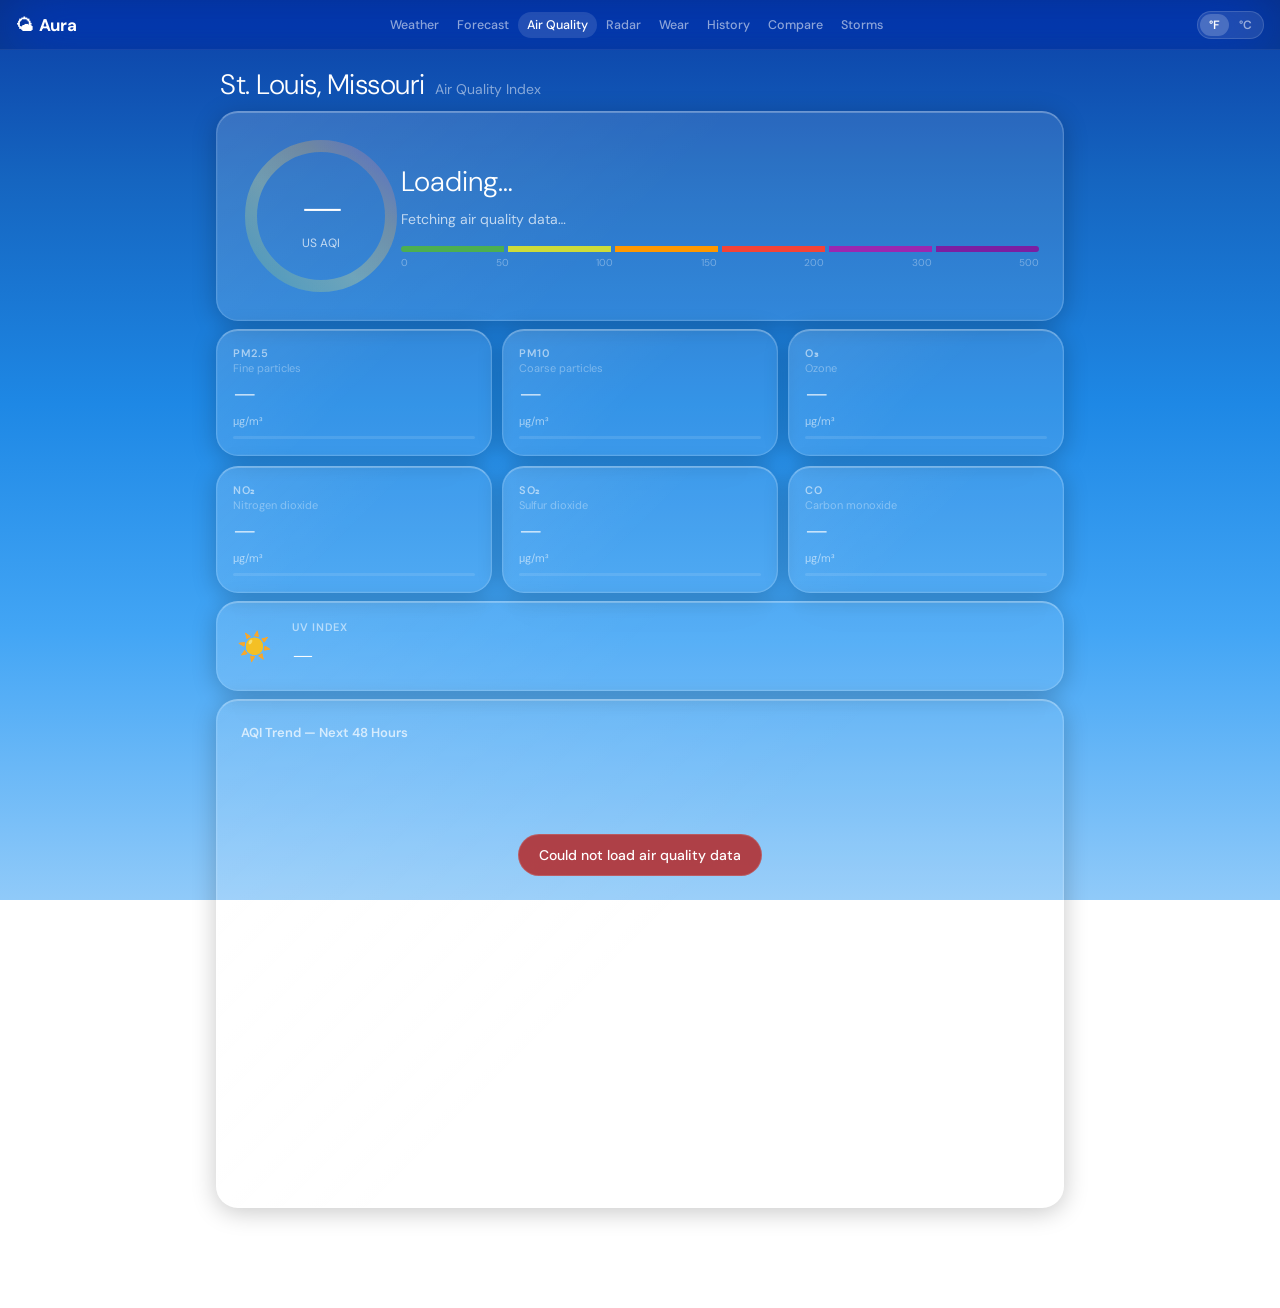
==== commit b26c2812: "history, compare, storm, scrolling" ====
--- a/air-quality.html
+++ b/air-quality.html
@@ -25,6 +25,10 @@
     <a href="forecast.html"    class="nav-link">Forecast</a>
     <a href="air-quality.html" class="nav-link active">Air Quality</a>
     <a href="radar.html"       class="nav-link">Radar</a>
+    <a href="outfit.html"      class="nav-link">Wear</a>
+    <a href="timemachine.html" class="nav-link">History</a>
+    <a href="compare.html"     class="nav-link">Compare</a>
+    <a href="storms.html"      class="nav-link">Storms</a>
   </div>
 
   <div class="nav-right">
--- a/css/main.css
+++ b/css/main.css
@@ -1,546 +1,490 @@
 /* ═══════════════════════════════════════════════════════════
-   Aura Weather — Design System & Component Styles
+   Aura Weather — Design System
    ═══════════════════════════════════════════════════════════ */
 
-@import url('https://fonts.googleapis.com/css2?family=DM+Sans:ital,opsz,wght@0,9..40,200;0,9..40,300;0,9..40,400;0,9..40,500;0,9..40,600;0,9..40,700&display=swap');
-
-/* ── Variables ─────────────────────────────────────────── */
+@import url('https://fonts.googleapis.com/css2?family=DM+Sans:opsz,wght@9..40,200;9..40,300;9..40,400;9..40,500;9..40,600;9..40,700&display=swap');
+
 :root {
-  --g-bg:         rgba(255,255,255,0.10);
-  --g-bg-hover:   rgba(255,255,255,0.16);
-  --g-bg-active:  rgba(255,255,255,0.22);
-  --g-border:     rgba(255,255,255,0.18);
-  --g-border-top: rgba(255,255,255,0.32);
-  --g-blur:       blur(24px) saturate(180%);
-  --g-shadow:     0 4px 24px rgba(0,0,0,0.22),
-                  inset 0 1px 0 rgba(255,255,255,0.22),
-                  inset 0 0 0 0.5px rgba(255,255,255,0.08);
-  --g-shadow-lg:  0 8px 40px rgba(0,0,0,0.30),
-                  inset 0 1px 0 rgba(255,255,255,0.25),
-                  inset 0 0 0 0.5px rgba(255,255,255,0.10);
-  --t-100: rgba(255,255,255,0.95);
-  --t-70:  rgba(255,255,255,0.70);
-  --t-55:  rgba(255,255,255,0.55);
-  --t-35:  rgba(255,255,255,0.35);
-  --r-sm:  10px; --r-md: 16px; --r-lg: 22px; --r-xl: 28px;
-  --sp-xs: 4px; --sp-sm: 8px; --sp-md: 16px; --sp-lg: 24px; --sp-xl: 32px;
-  --font:  'DM Sans', -apple-system, BlinkMacSystemFont, 'Helvetica Neue', sans-serif;
-  --ease:  cubic-bezier(0.4,0,0.2,1);
-  --t-fast: 0.15s var(--ease);
-  --t-med:  0.28s var(--ease);
-  --t-slow: 0.5s  var(--ease);
+  --g-bg: rgba(255,255,255,0.10); --g-bg-hover: rgba(255,255,255,0.16);
+  --g-border: rgba(255,255,255,0.18); --g-border-top: rgba(255,255,255,0.32);
+  --g-blur: blur(24px) saturate(180%);
+  --g-shadow: 0 4px 24px rgba(0,0,0,0.22),inset 0 1px 0 rgba(255,255,255,0.22),inset 0 0 0 0.5px rgba(255,255,255,0.08);
+  --g-shadow-lg: 0 8px 40px rgba(0,0,0,0.30),inset 0 1px 0 rgba(255,255,255,0.25),inset 0 0 0 0.5px rgba(255,255,255,0.10);
+  --t-100:rgba(255,255,255,0.95);--t-70:rgba(255,255,255,0.70);
+  --t-55:rgba(255,255,255,0.55);--t-35:rgba(255,255,255,0.35);
+  --r-sm:10px;--r-md:16px;--r-lg:22px;--r-xl:28px;
+  --sp-sm:8px;--sp-md:16px;--sp-lg:24px;
+  --font:'DM Sans',-apple-system,BlinkMacSystemFont,'Helvetica Neue',sans-serif;
+  --ease:cubic-bezier(0.4,0,0.2,1);
+  --t-fast:0.15s var(--ease);--t-med:0.28s var(--ease);--t-slow:0.5s var(--ease);
 }
-
-/* ── Reset ─────────────────────────────────────────────── */
-*,*::before,*::after { box-sizing:border-box; margin:0; padding:0; }
-html { font-size:16px; -webkit-text-size-adjust:100%; }
-body { font-family:var(--font); color:var(--t-100); min-height:100vh;
-       overflow-x:hidden; -webkit-font-smoothing:antialiased; }
-a    { color:inherit; text-decoration:none; }
-button { font-family:var(--font); cursor:pointer; border:none; background:none; }
-input  { font-family:var(--font); }
-svg    { display:block; }
-
-/* ── Weather background ────────────────────────────────── */
-#weather-bg {
-  position:fixed; inset:0; z-index:0;
-  transition: background 2.5s var(--ease), filter 2.5s var(--ease);
-  background: linear-gradient(180deg,#0B3FA6 0%,#1565C0 20%,#1E88E5 45%,#42A5F5 70%,#90CAF9 100%);
-}
-
-/* ── Page wrapper ──────────────────────────────────────── */
-.page-wrapper {
-  position:relative; z-index:10;
-  max-width:880px; margin:0 auto;
-  padding:0 var(--sp-md) 80px;
-}
-
-/* ── Glass base ────────────────────────────────────────── */
-.glass {
-  background: var(--g-bg);
-  backdrop-filter: var(--g-blur);
-  -webkit-backdrop-filter: var(--g-blur);
-  border: 1px solid var(--g-border);
-  border-top-color: var(--g-border-top);
-  border-radius: var(--r-lg);
-  box-shadow: var(--g-shadow);
-  position:relative; overflow:hidden;
-}
-.glass::before {
-  content:''; position:absolute; inset:0; border-radius:inherit;
-  background: linear-gradient(135deg,rgba(255,255,255,0.07) 0%,transparent 50%);
-  pointer-events:none; z-index:0;
-}
-.glass > * { position:relative; z-index:1; }
-.glass:hover {
-  background: var(--g-bg-hover);
-  box-shadow: var(--g-shadow-lg);
-  transition: all var(--t-med);
-}
+*,*::before,*::after{box-sizing:border-box;margin:0;padding:0;}
+html{font-size:16px;-webkit-text-size-adjust:100%;}
+body{font-family:var(--font);color:var(--t-100);min-height:100vh;overflow-x:hidden;-webkit-font-smoothing:antialiased;}
+a{color:inherit;text-decoration:none;}
+button{font-family:var(--font);cursor:pointer;border:none;background:none;}
+input{font-family:var(--font);}
+svg{display:block;}
+
+#weather-bg{position:fixed;inset:0;z-index:0;
+  transition:background 2.5s var(--ease),filter 2.5s var(--ease);
+  background:linear-gradient(180deg,#0B3FA6 0%,#1565C0 20%,#1E88E5 45%,#42A5F5 70%,#90CAF9 100%);}
+
+.page-wrapper{position:relative;z-index:10;max-width:880px;margin:0 auto;padding:0 var(--sp-md) 80px;}
+
+/* ── Glass ── */
+.glass{background:var(--g-bg);backdrop-filter:var(--g-blur);-webkit-backdrop-filter:var(--g-blur);
+       border:1px solid var(--g-border);border-top-color:var(--g-border-top);
+       border-radius:var(--r-lg);box-shadow:var(--g-shadow);position:relative;overflow:hidden;}
+.glass::before{content:'';position:absolute;inset:0;border-radius:inherit;
+  background:linear-gradient(135deg,rgba(255,255,255,0.07) 0%,transparent 50%);
+  pointer-events:none;z-index:0;}
+.glass>*{position:relative;z-index:1;}
+.glass:hover{background:var(--g-bg-hover);box-shadow:var(--g-shadow-lg);transition:all var(--t-med);}
+
+/* ── Weather Ticker ── */
+.weather-ticker{width:100%;height:34px;background:rgba(0,0,0,0.30);
+  backdrop-filter:blur(20px);-webkit-backdrop-filter:blur(20px);
+  border-bottom:1px solid rgba(255,255,255,0.07);
+  overflow:hidden;white-space:nowrap;position:relative;z-index:101;}
+.ticker-track{display:inline-flex;align-items:center;height:100%;
+  white-space:nowrap;padding:0;}
+.ticker-track.running{animation:ticker-scroll linear infinite;}
+@keyframes ticker-scroll{0%{transform:translateX(0);}100%{transform:translateX(-50%);}}
+.ticker-track span{display:inline-block;font-size:12.5px;font-weight:400;
+  color:rgba(255,255,255,0.68);letter-spacing:0.1px;line-height:34px;
+  padding:0 48px;}
+
+/* ── Nav ── */
+.site-nav{position:sticky;top:0;z-index:100;height:50px;display:flex;align-items:center;
+  justify-content:space-between;padding:0 16px;
+  background:rgba(0,0,0,0.22);backdrop-filter:blur(32px) saturate(200%);
+  -webkit-backdrop-filter:blur(32px) saturate(200%);border-bottom:1px solid rgba(255,255,255,0.07);}
+.nav-brand{font-size:17px;font-weight:700;letter-spacing:-0.3px;color:white;display:flex;align-items:center;gap:6px;flex-shrink:0;}
+.nav-brand-icon{font-size:17px;}
+.nav-links{display:flex;align-items:center;gap:0px;flex:1;justify-content:center;}
+.nav-link{padding:5px 9px;border-radius:18px;font-size:12.5px;font-weight:500;color:var(--t-55);transition:all var(--t-fast);white-space:nowrap;}
+.nav-link:hover,.nav-link.active{color:white;background:rgba(255,255,255,0.12);}
+.nav-right{display:flex;align-items:center;gap:6px;flex-shrink:0;}
+.unit-toggle{display:flex;background:rgba(255,255,255,0.10);border:1px solid rgba(255,255,255,0.14);
+  border-radius:20px;padding:2px;cursor:pointer;gap:1px;}
+.unit-opt{padding:3px 9px;border-radius:16px;font-size:12px;font-weight:600;color:var(--t-55);
+  transition:all var(--t-fast);user-select:none;}
+.unit-opt.active{background:rgba(255,255,255,0.20);color:white;}
+.geo-btn{width:30px;height:30px;border-radius:50%;background:rgba(255,255,255,0.10);
+  border:1px solid rgba(255,255,255,0.15);color:var(--t-70);display:flex;align-items:center;
+  justify-content:center;font-size:13px;transition:all var(--t-fast);}
+.geo-btn:hover{background:rgba(255,255,255,0.18);color:white;transform:scale(1.05);}
+.geo-btn.loading{animation:spin 1s linear infinite;}
+
+/* PDF button */
+.pdf-btn{padding:5px 12px;border-radius:14px;background:rgba(255,255,255,0.10);
+  border:1px solid rgba(255,255,255,0.18);color:var(--t-70);font-size:12px;
+  font-weight:600;transition:all var(--t-fast);}
+.pdf-btn:hover{background:rgba(255,255,255,0.20);color:white;}
+
+/* ── Search ── */
+.search-wrap{position:relative;margin:var(--sp-md) 0 var(--sp-sm);}
+.search-input{width:100%;background:rgba(255,255,255,0.10);backdrop-filter:blur(24px);
+  -webkit-backdrop-filter:blur(24px);border:1px solid rgba(255,255,255,0.18);
+  border-top-color:rgba(255,255,255,0.30);border-radius:var(--r-lg);
+  padding:14px 50px 14px 20px;font-size:16px;color:white;outline:none;transition:all var(--t-med);}
+.search-input::placeholder{color:var(--t-35);}
+.search-input:focus{background:rgba(255,255,255,0.15);border-color:rgba(255,255,255,0.35);
+  box-shadow:0 0 0 4px rgba(255,255,255,0.05);}
+.search-icon{position:absolute;right:16px;top:50%;transform:translateY(-50%);
+  color:var(--t-35);font-size:18px;pointer-events:none;}
+.search-dropdown{position:absolute;top:calc(100% + 8px);left:0;right:0;z-index:200;
+  border-radius:var(--r-lg);overflow:hidden;display:none;max-height:340px;
+  overflow-y:auto;scrollbar-width:none;
+  /* Opaque so it's readable over any background */
+  background:rgba(14,16,30,0.96) !important;
+  backdrop-filter:blur(40px) saturate(180%);
+  -webkit-backdrop-filter:blur(40px) saturate(180%);
+  border:1px solid rgba(255,255,255,0.14) !important;
+  box-shadow:0 8px 40px rgba(0,0,0,0.55);}
+.search-dropdown::-webkit-scrollbar{display:none;}
+.search-dropdown.open{display:block;animation:card-in 0.2s var(--ease);}
+.dropdown-item{padding:13px 18px;display:flex;align-items:center;gap:13px;cursor:pointer;
+  transition:background var(--t-fast);border-bottom:1px solid rgba(255,255,255,0.06);}
+.dropdown-item:last-child{border-bottom:none;}
+.dropdown-item:hover,.dropdown-item.focused{background:rgba(255,255,255,0.08);}
+.dropdown-pin{font-size:16px;opacity:0.55;flex-shrink:0;}
+.dropdown-city{font-size:15px;font-weight:500;color:var(--t-100);}
+.dropdown-region{font-size:12px;color:var(--t-55);margin-top:1px;}
+
+/* ── Weather Summary Card ── */
+.summary-card{padding:16px 20px;margin:var(--sp-sm) 0;}
+.summary-text{font-size:15px;line-height:1.7;color:var(--t-70);font-weight:400;}
+
+/* ── Hero ── */
+.weather-hero{border-radius:var(--r-xl);overflow:hidden;position:relative;min-height:300px;
+  margin:var(--sp-sm) 0;display:flex;flex-direction:column;justify-content:flex-end;
+  padding:var(--sp-lg) var(--sp-lg) 22px;background:rgba(0,0,0,0.08);
+  border:1px solid rgba(255,255,255,0.14);border-top-color:rgba(255,255,255,0.28);
+  box-shadow:var(--g-shadow-lg);cursor:default;animation:card-in 0.5s var(--ease);}
+.hero-img{position:absolute;inset:0;width:100%;height:100%;object-fit:cover;
+  opacity:0;transition:opacity 1.2s ease;}
+.hero-img.show{opacity:0.28;}
+.hero-gradient{position:absolute;inset:0;
+  background:linear-gradient(to bottom,rgba(0,0,0,0.08) 0%,transparent 35%,rgba(0,0,0,0.20) 65%,rgba(0,0,0,0.52) 100%);}
+.hero-body{position:relative;z-index:2;}
+.hero-location{font-size:15px;font-weight:500;color:var(--t-70);display:flex;align-items:center;gap:6px;margin-bottom:2px;}
+.hero-local-time{font-size:12px;color:var(--t-55);font-family:'DM Sans',monospace;font-feature-settings:'tnum';margin-left:auto;}
+.hero-temp{font-size:100px;font-weight:200;line-height:1;letter-spacing:-5px;color:white;margin:4px 0 2px;}
+.hero-condition{font-size:19px;font-weight:400;color:var(--t-70);}
+.hero-hilo{font-size:16px;color:var(--t-55);margin-top:6px;display:flex;gap:8px;}
+.hero-hilo span{color:var(--t-70);}
+.hero-actions{position:absolute;top:var(--sp-md);right:var(--sp-md);display:flex;gap:8px;z-index:3;}
+.hero-btn{width:36px;height:36px;border-radius:50%;background:rgba(0,0,0,0.22);
+  backdrop-filter:blur(12px);border:1px solid rgba(255,255,255,0.18);
+  color:rgba(255,255,255,0.85);display:flex;align-items:center;justify-content:center;
+  font-size:16px;transition:all var(--t-fast);}
+.hero-btn:hover{background:rgba(255,255,255,0.20);color:white;}
+.hero-btn.saved{background:rgba(255,200,30,0.25);border-color:rgba(255,200,30,0.40);color:#FFD54F;}
+
+/* ── Fun Fact ── */
+.fun-fact-bar{display:flex;align-items:flex-start;gap:12px;padding:14px 18px;
+  margin:var(--sp-sm) 0;border-radius:var(--r-lg);}
+.fun-fact-icon{font-size:18px;flex-shrink:0;margin-top:1px;}
+.fun-fact-text{font-size:13.5px;line-height:1.65;color:var(--t-70);font-style:italic;}
+
+/* ── Hourly ── */
+.section-label{font-size:11px;font-weight:600;letter-spacing:0.7px;text-transform:uppercase;
+  color:var(--t-55);padding:14px var(--sp-md) 10px;border-bottom:1px solid rgba(255,255,255,0.07);}
+.hourly-wrap{margin:var(--sp-sm) 0;}
+.hourly-scroll{display:flex;overflow-x:auto;scrollbar-width:none;-webkit-overflow-scrolling:touch;}
+.hourly-scroll::-webkit-scrollbar{display:none;}
+.hourly-item{flex:0 0 70px;display:flex;flex-direction:column;align-items:center;padding:12px 4px;
+  gap:7px;cursor:default;transition:background var(--t-fast);position:relative;}
+.hourly-item:not(:last-child)::after{content:'';position:absolute;right:0;top:18%;
+  height:64%;width:1px;background:rgba(255,255,255,0.07);}
+.hourly-item.now{background:rgba(255,255,255,0.07);}
+.hourly-time{font-size:12px;font-weight:500;color:var(--t-55);}
+.hourly-item.now .hourly-time{color:white;font-weight:700;}
+.hourly-icon{font-size:22px;line-height:1;}
+.hourly-temp{font-size:15px;font-weight:400;color:var(--t-100);}
+.hourly-rain{font-size:11px;color:#90CAF9;height:13px;font-weight:500;}
+
+/* ── Module grid ── */
+.modules-grid{display:grid;grid-template-columns:1fr 1fr;gap:10px;margin:var(--sp-sm) 0;}
+.module-card{padding:var(--sp-md);display:flex;flex-direction:column;min-height:168px;
+  border-radius:var(--r-lg);animation:card-in 0.4s var(--ease) both;
+  transition:transform var(--t-med),box-shadow var(--t-med);}
+.module-card:hover{transform:translateY(-2px);box-shadow:var(--g-shadow-lg);}
+.module-card.wide{grid-column:span 2;min-height:0;}
+.card-label{font-size:11px;font-weight:600;letter-spacing:0.7px;text-transform:uppercase;
+  color:var(--t-55);display:flex;align-items:center;gap:6px;}
+.card-label-icon{font-size:13px;}
+.card-value{font-size:42px;font-weight:200;color:var(--t-100);letter-spacing:-1px;line-height:1;margin:auto 0 4px;}
+.card-value-unit{font-size:20px;font-weight:300;letter-spacing:0;}
+.card-sub{font-size:13px;color:var(--t-70);line-height:1.4;}
+.card-expand-cue{position:absolute;top:12px;right:12px;font-size:18px;color:var(--t-35);
+  line-height:1;transition:all var(--t-fast);pointer-events:none;}
+.module-card:hover .card-expand-cue{color:var(--t-70);transform:translateX(2px);}
+
+/* UV */
+.uv-gauge-wrap{flex:1;display:flex;flex-direction:column;align-items:center;justify-content:center;margin-top:6px;}
+.gauge-svg{width:100%;max-width:130px;overflow:visible;}
+.uv-center-text{text-align:center;margin-top:-4px;}
+.uv-num{font-size:34px;font-weight:200;color:white;letter-spacing:-1px;line-height:1;}
+.uv-cat{font-size:12px;color:var(--t-70);margin-top:2px;}
+
+/* Wind */
+.wind-compass-wrap{flex:1;display:flex;align-items:center;justify-content:center;margin:6px 0 4px;}
+.compass-svg{width:88px;height:88px;}
+.wind-speed-row{display:flex;align-items:baseline;gap:4px;margin-top:2px;}
+
+/* Bars */
+.humidity-bar-track{height:4px;background:rgba(255,255,255,0.12);border-radius:2px;margin:8px 0 4px;overflow:hidden;}
+.humidity-bar-fill{height:100%;border-radius:2px;background:linear-gradient(90deg,#4FC3F7,#0288D1);
+  transition:width 1s var(--ease);animation:bar-grow 1s var(--ease);}
+.pressure-track{height:4px;background:rgba(255,255,255,0.12);border-radius:2px;margin:8px 0 4px;overflow:hidden;}
+.pressure-fill{height:100%;border-radius:2px;background:linear-gradient(90deg,#CE93D8,#7B1FA2);
+  transition:width 1s var(--ease);animation:bar-grow 1s var(--ease);}
+
+/* ── Sunrise + Moon Phase card ── */
+.sunrise-moon-card{min-height:130px;}
+.sunrise-moon-body{display:flex;align-items:center;gap:var(--sp-lg);padding:4px 0;flex:1;}
+.sunrise-arc-wrap{flex:1;display:flex;align-items:center;gap:var(--sp-md);}
+.sunrise-svg{width:100%;max-width:170px;overflow:visible;}
+.sunrise-times{display:flex;flex-direction:column;gap:10px;flex-shrink:0;}
+.sun-time-label{font-size:11px;font-weight:600;text-transform:uppercase;letter-spacing:0.5px;color:var(--t-55);}
+.sun-time-val{font-size:16px;font-weight:500;color:var(--t-100);margin-top:2px;white-space:nowrap;}
+
+/* Sun rays animation */
+#sun-rays{animation:sun-spin 20s linear infinite;transform-origin:0 0;}
+@keyframes sun-spin{from{transform:rotate(0deg);}to{transform:rotate(360deg);}}
+
+/* Moon section */
+.moon-section{flex-shrink:0;display:flex;flex-direction:column;align-items:center;
+  gap:5px;padding:0 4px;border-left:1px solid rgba(255,255,255,0.1);padding-left:var(--sp-lg);}
+.moon-emoji-display{font-size:44px;line-height:1;text-shadow:0 0 20px rgba(200,220,255,0.4);}
+.moon-phase-name{font-size:12px;font-weight:600;color:var(--t-70);text-align:center;}
+.moon-illum{font-size:11px;color:var(--t-35);text-align:center;}
+
+/* ── Daily forecast with expandable rows ── */
+.daily-wrap{margin:var(--sp-sm) 0;overflow:hidden;}
+
+.daily-expandable-row{border-bottom:1px solid rgba(255,255,255,0.06);}
+.daily-expandable-row:last-child{border-bottom:none;}
+.daily-expandable-row.today .daily-day{font-weight:700;}
+
+.daily-row-trigger{display:flex;align-items:center;padding:12px var(--sp-md);gap:10px;
+  cursor:pointer;transition:background var(--t-fast);user-select:none;}
+.daily-row-trigger:hover{background:rgba(255,255,255,0.05);}
+.daily-day{width:66px;font-size:15px;font-weight:400;color:var(--t-100);flex-shrink:0;}
+.daily-icon{font-size:22px;width:28px;text-align:center;flex-shrink:0;}
+.daily-rain-prob{width:38px;font-size:12px;font-weight:500;color:#90CAF9;text-align:right;flex-shrink:0;}
+.daily-rain-prob.hidden{visibility:hidden;}
+.daily-bar-wrap{flex:1;display:flex;align-items:center;gap:10px;}
+.daily-low{font-size:15px;color:var(--t-55);min-width:38px;text-align:right;font-weight:400;flex-shrink:0;}
+.temp-range-bar{flex:1;height:4px;background:rgba(255,255,255,0.10);border-radius:2px;position:relative;overflow:hidden;}
+.temp-range-fill{position:absolute;height:100%;border-radius:2px;background:linear-gradient(90deg,#64B5F6,#FFB74D);}
+.daily-high{font-size:15px;color:var(--t-100);min-width:38px;font-weight:500;flex-shrink:0;}
+.daily-chevron{font-size:16px;color:var(--t-35);margin-left:4px;transition:transform var(--t-med);}
+.daily-expandable-row.expanded .daily-chevron{transform:rotate(90deg);}
+
+/* Expanded day panel */
+.daily-expand-panel{display:none;padding:0 var(--sp-md) var(--sp-md);
+  background:rgba(0,0,0,0.10);border-top:1px solid rgba(255,255,255,0.06);}
+.daily-expandable-row.expanded .daily-expand-panel{display:block;animation:card-in 0.2s var(--ease);}
+
+.dep-grid{display:grid;grid-template-columns:1fr 1fr 1fr;gap:8px;padding:10px 0 8px;}
+.dep-item{padding:8px 10px;background:rgba(255,255,255,0.05);border-radius:var(--r-sm);}
+.dep-label{font-size:10px;font-weight:600;text-transform:uppercase;letter-spacing:0.5px;color:var(--t-35);margin-bottom:3px;}
+.dep-val{font-size:13px;font-weight:500;color:var(--t-100);}
+
+.dep-periods{display:flex;gap:6px;margin-top:4px;}
+.dep-period{flex:1;display:flex;flex-direction:column;align-items:center;gap:3px;
+  padding:8px 4px;background:rgba(255,255,255,0.04);border-radius:var(--r-sm);}
+.dep-period span{font-size:10px;color:var(--t-35);}
+.dep-period strong{font-size:14px;font-weight:500;color:var(--t-100);}
+
+/* ── Saved ── */
+.saved-section{margin:var(--sp-sm) 0 var(--sp-sm);}
+.saved-heading{font-size:11px;font-weight:600;letter-spacing:0.7px;text-transform:uppercase;
+  color:var(--t-55);margin-bottom:10px;padding:0 2px;}
+.saved-grid{display:grid;grid-template-columns:repeat(auto-fill,minmax(155px,1fr));gap:10px;}
+.saved-tile{background:var(--g-bg);backdrop-filter:var(--g-blur);-webkit-backdrop-filter:var(--g-blur);
+  border:1px solid var(--g-border);border-top-color:var(--g-border-top);border-radius:var(--r-md);
+  padding:14px 14px 12px;cursor:pointer;transition:all var(--t-fast);position:relative;
+  overflow:hidden;animation:tile-in 0.3s var(--ease);min-height:90px;}
+.saved-tile:hover{background:var(--g-bg-hover);transform:translateY(-2px);box-shadow:var(--g-shadow-lg);}
+.saved-tile-name{font-size:14px;font-weight:600;color:var(--t-100);white-space:nowrap;overflow:hidden;text-overflow:ellipsis;padding-right:36px;}
+.saved-tile-condition{font-size:12px;color:var(--t-55);margin-top:4px;}
+.saved-tile-temp{position:absolute;top:10px;right:12px;font-size:30px;font-weight:200;color:white;letter-spacing:-1px;}
+.saved-tile-remove{position:absolute;bottom:8px;right:8px;width:22px;height:22px;border-radius:50%;
+  background:rgba(0,0,0,0.25);border:1px solid rgba(255,255,255,0.12);color:var(--t-55);
+  font-size:13px;display:none;align-items:center;justify-content:center;transition:all var(--t-fast);line-height:1;}
+.saved-tile:hover .saved-tile-remove{display:flex;}
+.saved-tile-remove:hover{background:rgba(200,50,50,0.3);color:white;}
+
+/* ── Loading / Toast ── */
+#loading-overlay{position:fixed;inset:0;z-index:500;display:flex;align-items:center;justify-content:center;
+  background:rgba(0,0,0,0.15);backdrop-filter:blur(4px);opacity:0;pointer-events:none;transition:opacity var(--t-med);}
+#loading-overlay.active{opacity:1;pointer-events:all;}
+.spinner{width:44px;height:44px;border:3px solid rgba(255,255,255,0.18);border-top-color:rgba(255,255,255,0.85);
+  border-radius:50%;animation:spin 0.75s linear infinite;}
+#toast{position:fixed;bottom:24px;left:50%;transform:translateX(-50%) translateY(12px);z-index:600;
+  padding:11px 20px;border-radius:40px;font-size:14px;font-weight:500;color:white;
+  background:rgba(40,40,50,0.85);backdrop-filter:blur(20px);border:1px solid rgba(255,255,255,0.14);
+  opacity:0;pointer-events:none;transition:all var(--t-med);white-space:nowrap;}
+#toast.show{opacity:1;transform:translateX(-50%) translateY(0);}
+#toast.error{background:rgba(180,40,40,0.85);}
 
 /* ══════════════════════════════════════════════════════════
-   NAVIGATION
+   DETAIL MODAL — Desktop window style
    ══════════════════════════════════════════════════════════ */
-.site-nav {
-  position:sticky; top:0; z-index:100;
-  height:56px; display:flex; align-items:center;
-  justify-content:space-between; padding:0 var(--sp-lg);
-  background: rgba(0,0,0,0.18);
-  backdrop-filter: blur(32px) saturate(200%);
-  -webkit-backdrop-filter: blur(32px) saturate(200%);
-  border-bottom: 1px solid rgba(255,255,255,0.07);
-}
-.nav-brand { font-size:20px; font-weight:700; letter-spacing:-0.4px; color:white;
-             display:flex; align-items:center; gap:8px; }
-.nav-brand-icon { font-size:22px; }
-.nav-links { display:flex; align-items:center; gap:2px; }
-.nav-link { padding:6px 14px; border-radius:20px; font-size:14px; font-weight:500;
-            color:var(--t-55); transition:all var(--t-fast); }
-.nav-link:hover  { color:white; background:rgba(255,255,255,0.10); }
-.nav-link.active { color:white; background:rgba(255,255,255,0.14); }
-.nav-right { display:flex; align-items:center; gap:8px; }
-
-.unit-toggle { display:flex; background:rgba(255,255,255,0.10);
-               border:1px solid rgba(255,255,255,0.14); border-radius:20px;
-               padding:3px; cursor:pointer; gap:2px; }
-.unit-opt { padding:4px 11px; border-radius:16px; font-size:13px; font-weight:600;
-            color:var(--t-55); transition:all var(--t-fast); user-select:none; }
-.unit-opt.active { background:rgba(255,255,255,0.20); color:white; }
-
-.geo-btn { width:34px; height:34px; border-radius:50%;
-           background:rgba(255,255,255,0.10); border:1px solid rgba(255,255,255,0.15);
-           color:var(--t-70); display:flex; align-items:center; justify-content:center;
-           font-size:15px; transition:all var(--t-fast); }
-.geo-btn:hover { background:rgba(255,255,255,0.18); color:white; transform:scale(1.05); }
-.geo-btn.loading { animation:spin 1s linear infinite; }
-
-/* ══════════════════════════════════════════════════════════
-   SEARCH
-   ══════════════════════════════════════════════════════════ */
-.search-wrap { position:relative; margin:var(--sp-md) 0 var(--sp-sm); }
-.search-input {
-  width:100%; background:rgba(255,255,255,0.10); backdrop-filter:blur(24px);
-  -webkit-backdrop-filter:blur(24px); border:1px solid rgba(255,255,255,0.18);
-  border-top-color:rgba(255,255,255,0.30); border-radius:var(--r-lg);
-  padding:14px 50px 14px 20px; font-size:16px; color:white; outline:none;
-  transition:all var(--t-med);
-}
-.search-input::placeholder { color:var(--t-35); }
-.search-input:focus {
-  background:rgba(255,255,255,0.15); border-color:rgba(255,255,255,0.35);
-  box-shadow:0 0 0 4px rgba(255,255,255,0.05);
-}
-.search-icon { position:absolute; right:16px; top:50%; transform:translateY(-50%);
-               color:var(--t-35); font-size:18px; pointer-events:none;
-               transition:color var(--t-fast); }
-.search-input:focus + .search-icon { color:var(--t-70); }
-
-.search-dropdown { position:absolute; top:calc(100% + 8px); left:0; right:0; z-index:200;
-                   border-radius:var(--r-lg); overflow:hidden; display:none;
-                   max-height:340px; overflow-y:auto; scrollbar-width:none; }
-.search-dropdown::-webkit-scrollbar { display:none; }
-.search-dropdown.open { display:block; animation:card-in 0.2s var(--ease); }
-
-.dropdown-item { padding:13px 18px; display:flex; align-items:center; gap:13px;
-                 cursor:pointer; transition:background var(--t-fast);
-                 border-bottom:1px solid rgba(255,255,255,0.06); }
-.dropdown-item:last-child  { border-bottom:none; }
-.dropdown-item:hover, .dropdown-item.focused { background:rgba(255,255,255,0.10); }
-.dropdown-pin { font-size:16px; opacity:0.55; flex-shrink:0; }
-.dropdown-city   { font-size:15px; font-weight:500; color:var(--t-100); }
-.dropdown-region { font-size:12px; color:var(--t-55); margin-top:1px; }
-
-/* ══════════════════════════════════════════════════════════
-   HERO
-   ══════════════════════════════════════════════════════════ */
-.weather-hero {
-  border-radius:var(--r-xl); overflow:hidden; position:relative;
-  min-height:300px; margin:var(--sp-sm) 0;
-  display:flex; flex-direction:column; justify-content:flex-end;
-  padding:var(--sp-lg) var(--sp-lg) 22px;
-  background:rgba(0,0,0,0.08);
-  border:1px solid rgba(255,255,255,0.14); border-top-color:rgba(255,255,255,0.28);
-  box-shadow:var(--g-shadow-lg); cursor:default;
-  animation:card-in 0.5s var(--ease);
-}
-.hero-img { position:absolute; inset:0; width:100%; height:100%;
-            object-fit:cover; opacity:0; transition:opacity 1.2s ease; }
-.hero-img.show { opacity:0.28; }
-.hero-gradient { position:absolute; inset:0;
-  background:linear-gradient(to bottom,rgba(0,0,0,0.08) 0%,transparent 35%,
-                                        rgba(0,0,0,0.20) 65%,rgba(0,0,0,0.52) 100%); }
-.hero-body { position:relative; z-index:2; }
-.hero-location { font-size:15px; font-weight:500; color:var(--t-70);
-                 display:flex; align-items:center; gap:6px; margin-bottom:2px; }
-.hero-local-time { font-size:13px; color:var(--t-55); font-weight:400; margin-left:auto; }
-.hero-temp { font-size:100px; font-weight:200; line-height:1; letter-spacing:-5px;
-             color:white; margin:4px 0 2px; }
-.hero-condition { font-size:19px; font-weight:400; color:var(--t-70); }
-.hero-hilo { font-size:16px; color:var(--t-55); margin-top:6px; display:flex; gap:8px; }
-.hero-hilo span { color:var(--t-70); }
-.hero-actions { position:absolute; top:var(--sp-md); right:var(--sp-md);
-                display:flex; gap:8px; z-index:3; }
-.hero-btn { width:36px; height:36px; border-radius:50%;
-            background:rgba(0,0,0,0.22); backdrop-filter:blur(12px);
-            border:1px solid rgba(255,255,255,0.18); color:rgba(255,255,255,0.85);
-            display:flex; align-items:center; justify-content:center;
-            font-size:16px; transition:all var(--t-fast); }
-.hero-btn:hover { background:rgba(255,255,255,0.20); color:white; }
-.hero-btn.saved { background:rgba(255,200,30,0.25); border-color:rgba(255,200,30,0.40);
-                  color:#FFD54F; }
-
-/* ══════════════════════════════════════════════════════════
-   FUN FACT BAR
-   ══════════════════════════════════════════════════════════ */
-.fun-fact-bar {
-  display:flex; align-items:flex-start; gap:12px;
-  padding:14px 18px; margin:var(--sp-sm) 0;
-  border-radius:var(--r-lg);
-}
-.fun-fact-icon { font-size:18px; flex-shrink:0; margin-top:1px; }
-.fun-fact-text { font-size:13.5px; line-height:1.65; color:var(--t-70); font-style:italic; }
-
-/* ══════════════════════════════════════════════════════════
-   HOURLY STRIP
-   ══════════════════════════════════════════════════════════ */
-.section-label { font-size:11px; font-weight:600; letter-spacing:0.7px;
-                 text-transform:uppercase; color:var(--t-55);
-                 padding:14px var(--sp-md) 10px;
-                 border-bottom:1px solid rgba(255,255,255,0.07); }
-.hourly-wrap   { margin:var(--sp-sm) 0; }
-.hourly-scroll { display:flex; overflow-x:auto; scrollbar-width:none;
-                 -webkit-overflow-scrolling:touch; }
-.hourly-scroll::-webkit-scrollbar { display:none; }
-.hourly-item { flex:0 0 70px; display:flex; flex-direction:column;
-               align-items:center; padding:12px 4px; gap:7px;
-               cursor:default; transition:background var(--t-fast); position:relative; }
-.hourly-item:not(:last-child)::after { content:''; position:absolute; right:0;
-  top:18%; height:64%; width:1px; background:rgba(255,255,255,0.07); }
-.hourly-item.now { background:rgba(255,255,255,0.07); }
-.hourly-time { font-size:12px; font-weight:500; color:var(--t-55); }
-.hourly-item.now .hourly-time { color:white; font-weight:700; }
-.hourly-icon { font-size:22px; line-height:1; }
-.hourly-temp { font-size:15px; font-weight:400; color:var(--t-100); }
-.hourly-rain { font-size:11px; color:#90CAF9; height:13px; font-weight:500; }
-
-/* ══════════════════════════════════════════════════════════
-   MODULE GRID
-   ══════════════════════════════════════════════════════════ */
-.modules-grid { display:grid; grid-template-columns:1fr 1fr; gap:10px;
-                margin:var(--sp-sm) 0; }
-
-.module-card { padding:var(--sp-md); display:flex; flex-direction:column;
-               min-height:168px; border-radius:var(--r-lg);
-               animation:card-in 0.4s var(--ease) both;
-               transition:transform var(--t-med), box-shadow var(--t-med); }
-.module-card:hover { transform:translateY(-2px); box-shadow:var(--g-shadow-lg); }
-.module-card.wide  { grid-column:span 2; min-height:0; }
-
-.card-label { font-size:11px; font-weight:600; letter-spacing:0.7px;
-              text-transform:uppercase; color:var(--t-55);
-              display:flex; align-items:center; gap:6px; }
-.card-label-icon { font-size:13px; }
-.card-value { font-size:42px; font-weight:200; color:var(--t-100);
-              letter-spacing:-1px; line-height:1; margin:auto 0 4px; }
-.card-value-unit { font-size:20px; font-weight:300; letter-spacing:0; }
-.card-sub    { font-size:13px; color:var(--t-70); line-height:1.4; }
-.card-sub-sm { font-size:12px; color:var(--t-55); margin-top:3px; }
-
-/* "tap to expand" cue on clickable cards */
-.card-expand-cue { position:absolute; top:12px; right:12px;
-                   font-size:18px; color:var(--t-35); line-height:1;
-                   transition:all var(--t-fast); pointer-events:none; }
-.module-card:hover .card-expand-cue { color:var(--t-70); transform:translateX(2px); }
-
-/* UV */
-.uv-gauge-wrap { flex:1; display:flex; flex-direction:column;
-                 align-items:center; justify-content:center; margin-top:6px; }
-.gauge-svg    { width:100%; max-width:130px; overflow:visible; }
-.uv-center-text { text-align:center; margin-top:-4px; }
-.uv-num { font-size:34px; font-weight:200; color:white; letter-spacing:-1px; line-height:1; }
-.uv-cat { font-size:12px; color:var(--t-70); margin-top:2px; }
-
-/* Wind */
-.wind-compass-wrap { flex:1; display:flex; align-items:center; justify-content:center;
-                     margin:6px 0 4px; }
-.compass-svg { width:88px; height:88px; }
-.wind-speed-row { display:flex; align-items:baseline; gap:4px; margin-top:2px; }
-
-/* Humidity / Pressure bars */
-.humidity-bar-track { height:4px; background:rgba(255,255,255,0.12);
-                      border-radius:2px; margin:8px 0 4px; overflow:hidden; }
-.humidity-bar-fill  { height:100%; border-radius:2px;
-                      background:linear-gradient(90deg,#4FC3F7,#29B6F6,#0288D1);
-                      transition:width 1s var(--ease); animation:bar-grow 1s var(--ease); }
-.pressure-track { height:4px; background:rgba(255,255,255,0.12);
-                  border-radius:2px; margin:8px 0 4px; overflow:hidden; }
-.pressure-fill  { height:100%; border-radius:2px;
-                  background:linear-gradient(90deg,#CE93D8,#AB47BC,#7B1FA2);
-                  transition:width 1s var(--ease); animation:bar-grow 1s var(--ease); }
-
-/* Sunrise */
-.sunrise-content   { display:flex; align-items:center; gap:var(--sp-lg);
-                     padding:4px 0; flex:1; }
-.sunrise-arc-wrap  { flex:1; }
-.sunrise-svg       { width:100%; max-width:180px; overflow:visible; }
-.sunrise-times     { display:flex; flex-direction:column; gap:10px; flex-shrink:0; }
-.sun-time-label    { font-size:11px; font-weight:600; text-transform:uppercase;
-                     letter-spacing:0.5px; color:var(--t-55); }
-.sun-time-val      { font-size:16px; font-weight:500; color:var(--t-100);
-                     margin-top:2px; white-space:nowrap; }
-
-/* ══════════════════════════════════════════════════════════
-   DAILY FORECAST
-   ══════════════════════════════════════════════════════════ */
-.daily-wrap { margin:var(--sp-sm) 0; overflow:hidden; }
-.daily-row  { display:flex; align-items:center; padding:12px var(--sp-md);
-              border-bottom:1px solid rgba(255,255,255,0.06); gap:10px;
-              transition:background var(--t-fast); cursor:pointer; }
-.daily-row:last-child  { border-bottom:none; }
-.daily-row:hover       { background:rgba(255,255,255,0.05); }
-.daily-row.today .daily-day { font-weight:700; }
-.daily-day  { width:66px; font-size:15px; font-weight:400; color:var(--t-100); flex-shrink:0; }
-.daily-icon { font-size:22px; width:28px; text-align:center; flex-shrink:0; }
-.daily-rain-prob { width:38px; font-size:12px; font-weight:500; color:#90CAF9;
-                   text-align:right; flex-shrink:0; }
-.daily-rain-prob.hidden { visibility:hidden; }
-.daily-bar-wrap { flex:1; display:flex; align-items:center; gap:10px; }
-.daily-low  { font-size:15px; color:var(--t-55); min-width:38px;
-              text-align:right; font-weight:400; flex-shrink:0; }
-.temp-range-bar  { flex:1; height:4px; background:rgba(255,255,255,0.10);
-                   border-radius:2px; position:relative; overflow:hidden; }
-.temp-range-fill { position:absolute; height:100%; border-radius:2px;
-                   background:linear-gradient(90deg,#64B5F6,#FFB74D); }
-.daily-high { font-size:15px; color:var(--t-100); min-width:38px;
-              font-weight:500; flex-shrink:0; }
-
-/* ══════════════════════════════════════════════════════════
-   SAVED LOCATIONS
-   ══════════════════════════════════════════════════════════ */
-.saved-section { margin:var(--sp-md) 0 0; }
-.saved-heading { font-size:11px; font-weight:600; letter-spacing:0.7px;
-                 text-transform:uppercase; color:var(--t-55);
-                 margin-bottom:10px; padding:0 2px; }
-.saved-grid { display:grid; grid-template-columns:repeat(auto-fill,minmax(155px,1fr)); gap:10px; }
-.saved-tile { background:var(--g-bg); backdrop-filter:var(--g-blur);
-              -webkit-backdrop-filter:var(--g-blur);
-              border:1px solid var(--g-border); border-top-color:var(--g-border-top);
-              border-radius:var(--r-md); padding:14px 14px 12px;
-              cursor:pointer; transition:all var(--t-fast); position:relative;
-              overflow:hidden; animation:tile-in 0.3s var(--ease); min-height:90px; }
-.saved-tile:hover { background:var(--g-bg-hover); transform:translateY(-2px);
-                    box-shadow:var(--g-shadow-lg); }
-.saved-tile-name { font-size:14px; font-weight:600; color:var(--t-100);
-                   white-space:nowrap; overflow:hidden; text-overflow:ellipsis;
-                   padding-right:36px; }
-.saved-tile-condition { font-size:12px; color:var(--t-55); margin-top:4px;
-                        white-space:nowrap; overflow:hidden; text-overflow:ellipsis; }
-.saved-tile-temp { position:absolute; top:10px; right:12px; font-size:30px;
-                   font-weight:200; color:white; letter-spacing:-1px; }
-.saved-tile-remove { position:absolute; bottom:8px; right:8px; width:22px; height:22px;
-                     border-radius:50%; background:rgba(0,0,0,0.25);
-                     border:1px solid rgba(255,255,255,0.12); color:var(--t-55);
-                     font-size:13px; display:none; align-items:center; justify-content:center;
-                     transition:all var(--t-fast); line-height:1; }
-.saved-tile:hover .saved-tile-remove { display:flex; }
-.saved-tile-remove:hover { background:rgba(200,50,50,0.3); color:white; }
-
-/* ══════════════════════════════════════════════════════════
-   LOADING / TOAST
-   ══════════════════════════════════════════════════════════ */
-#loading-overlay { position:fixed; inset:0; z-index:500; display:flex;
-                   align-items:center; justify-content:center;
-                   background:rgba(0,0,0,0.15); backdrop-filter:blur(4px);
-                   opacity:0; pointer-events:none; transition:opacity var(--t-med); }
-#loading-overlay.active { opacity:1; pointer-events:all; }
-.spinner { width:44px; height:44px; border:3px solid rgba(255,255,255,0.18);
-           border-top-color:rgba(255,255,255,0.85); border-radius:50%;
-           animation:spin 0.75s linear infinite; }
-
-#toast { position:fixed; bottom:24px; left:50%;
-         transform:translateX(-50%) translateY(12px); z-index:600;
-         padding:11px 20px; border-radius:40px; font-size:14px; font-weight:500;
-         color:white; background:rgba(40,40,50,0.85); backdrop-filter:blur(20px);
-         border:1px solid rgba(255,255,255,0.14); opacity:0; pointer-events:none;
-         transition:all var(--t-med); white-space:nowrap; }
-#toast.show  { opacity:1; transform:translateX(-50%) translateY(0); }
-#toast.error { background:rgba(180,40,40,0.85); }
-
-/* ══════════════════════════════════════════════════════════
-   DETAIL MODAL  (iOS-style hourly charts)
-   ══════════════════════════════════════════════════════════ */
-.detail-modal { position:fixed; inset:0; z-index:400; display:flex;
-                align-items:flex-end; justify-content:center;
-                opacity:0; pointer-events:none; transition:opacity 0.3s ease; }
-.detail-modal.open { opacity:1; pointer-events:all; }
-
-.detail-backdrop { position:absolute; inset:0; background:rgba(0,0,0,0.45);
-                   backdrop-filter:blur(6px); -webkit-backdrop-filter:blur(6px); }
-
-.detail-sheet { position:relative; z-index:1; width:100%; max-width:520px;
-                max-height:88vh; overflow-y:auto;
-                background:rgba(14,14,26,0.93);
-                backdrop-filter:blur(32px) saturate(160%);
-                -webkit-backdrop-filter:blur(32px) saturate(160%);
-                border:1px solid rgba(255,255,255,0.10); border-bottom:none;
-                border-radius:28px 28px 0 0;
-                transform:translateY(40px);
-                transition:transform 0.38s cubic-bezier(0.34,1.2,0.64,1);
-                scrollbar-width:none; padding-bottom:36px; }
-.detail-sheet::-webkit-scrollbar { display:none; }
-.detail-modal.open .detail-sheet { transform:translateY(0); }
-
-.detail-drag-handle { width:36px; height:4px; background:rgba(255,255,255,0.18);
-                      border-radius:2px; margin:10px auto 0; }
-
-.detail-header { display:flex; align-items:center; justify-content:space-between;
-                 padding:14px 18px 0; }
-.detail-icon-title { display:flex; align-items:center; gap:8px; }
-.detail-icon  { font-size:18px; }
-.detail-title { font-size:17px; font-weight:600; color:var(--t-100); }
-.detail-close { width:30px; height:30px; border-radius:50%;
-                background:rgba(255,255,255,0.12); color:rgba(255,255,255,0.70);
-                font-size:14px; display:flex; align-items:center; justify-content:center;
-                cursor:pointer; transition:all 0.15s; }
-.detail-close:hover { background:rgba(255,255,255,0.20); color:white; }
-
-/* Day strip */
-.detail-day-strip { display:flex; justify-content:space-between; padding:14px 16px 6px;
-                    overflow-x:auto; scrollbar-width:none; }
-.detail-day-strip::-webkit-scrollbar { display:none; }
-
-.detail-day-btn { display:flex; flex-direction:column; align-items:center; gap:5px;
-                  cursor:pointer; padding:6px 8px; border-radius:20px;
-                  transition:all 0.15s; border:none; background:none;
-                  font-family:var(--font); }
-.detail-day-btn:hover     { background:rgba(255,255,255,0.08); }
-.detail-day-btn.selected  { background:rgba(255,255,255,0.88); }
-.detail-day-weekday { font-size:11px; font-weight:500; color:var(--t-55); }
-.detail-day-btn.selected .detail-day-weekday { color:rgba(0,0,0,0.60); }
-.detail-day-num { font-size:15px; font-weight:600; color:var(--t-100);
-                  width:30px; height:30px; display:flex; align-items:center;
-                  justify-content:center; border-radius:50%; }
-.detail-day-btn.selected .detail-day-num { color:#000; }
-
-/* Main value */
-.detail-main { padding:10px 20px 4px; }
-.detail-value-line { display:flex; align-items:baseline; gap:10px; }
-.detail-big-val   { font-size:52px; font-weight:200; color:white;
-                    letter-spacing:-2px; line-height:1; }
-.detail-val-label { font-size:22px; font-weight:300; color:white; }
-.detail-val-sub   { font-size:13px; color:var(--t-55); margin-top:2px; }
-
-/* Hourly mini strip */
-.detail-hourly-vals { display:flex; overflow-x:auto; padding:6px 14px 2px;
-                      scrollbar-width:none; }
-.detail-hourly-vals::-webkit-scrollbar { display:none; }
-.detail-hv-item { flex:0 0 auto; min-width:34px; text-align:center;
-                  font-size:11px; color:var(--t-55); padding:2px 3px; }
-.detail-hv-item.peak { color:#FF9800; font-weight:700; }
-
-/* Chart */
-.detail-chart-wrap { padding:6px 4px; }
-#detail-chart { width:100%; display:block; }
-
-/* Summary */
-.detail-summary { margin:10px 14px 0; background:rgba(255,255,255,0.06);
-                  border-radius:14px; padding:14px 16px; }
-.detail-summary-title { font-size:14px; font-weight:600; color:var(--t-100);
-                        margin-bottom:8px; }
-.detail-summary-text  { font-size:14px; color:var(--t-70); line-height:1.65; }
+.detail-modal{position:fixed;inset:0;z-index:400;display:flex;align-items:center;
+  justify-content:center;opacity:0;pointer-events:none;transition:opacity 0.25s ease;
+  padding:20px;}
+.detail-modal.open{opacity:1;pointer-events:all;}
+.detail-backdrop{position:absolute;inset:0;background:rgba(0,0,0,0.55);
+  backdrop-filter:blur(8px);-webkit-backdrop-filter:blur(8px);}
+.detail-sheet{position:relative;z-index:1;width:100%;max-width:660px;max-height:90vh;
+  overflow-y:auto;background:rgba(11,13,24,0.97);backdrop-filter:blur(32px) saturate(160%);
+  -webkit-backdrop-filter:blur(32px) saturate(160%);
+  border:1px solid rgba(255,255,255,0.12);
+  border-radius:20px;
+  transform:scale(0.96) translateY(10px);
+  transition:transform 0.32s cubic-bezier(0.34,1.2,0.64,1);
+  scrollbar-width:none;padding-bottom:28px;
+  box-shadow:0 24px 80px rgba(0,0,0,0.65);}
+.detail-sheet::-webkit-scrollbar{display:none;}
+.detail-modal.open .detail-sheet{transform:scale(1) translateY(0);}
+/* Window titlebar */
+.detail-drag-handle{display:none;}
+.detail-header{display:flex;align-items:center;justify-content:space-between;
+  padding:16px 20px 14px;border-bottom:1px solid rgba(255,255,255,0.07);}
+.detail-icon-title{display:flex;align-items:center;gap:10px;}
+.detail-icon{font-size:20px;} 
+.detail-title{font-size:18px;font-weight:600;color:var(--t-100);}
+.detail-close{width:32px;height:32px;border-radius:50%;
+  background:rgba(255,255,255,0.10);border:1px solid rgba(255,255,255,0.15);
+  color:rgba(255,255,255,0.70);font-size:14px;display:flex;align-items:center;
+  justify-content:center;cursor:pointer;transition:all 0.15s;}
+.detail-close:hover{background:rgba(220,60,60,0.40);color:white;border-color:rgba(220,60,60,0.5);}
+.detail-day-strip{display:flex;justify-content:space-between;padding:14px 18px 6px;
+  overflow-x:auto;scrollbar-width:none;}
+.detail-day-strip::-webkit-scrollbar{display:none;}
+.detail-day-btn{display:flex;flex-direction:column;align-items:center;gap:5px;cursor:pointer;
+  padding:6px 10px;border-radius:20px;transition:all 0.15s;border:none;background:none;font-family:var(--font);}
+.detail-day-btn:hover{background:rgba(255,255,255,0.08);}
+.detail-day-btn.selected{background:rgba(255,255,255,0.88);}
+.detail-day-weekday{font-size:11px;font-weight:500;color:var(--t-55);}
+.detail-day-btn.selected .detail-day-weekday{color:rgba(0,0,0,0.60);}
+.detail-day-num{font-size:16px;font-weight:600;color:var(--t-100);width:32px;height:32px;
+  display:flex;align-items:center;justify-content:center;border-radius:50%;}
+.detail-day-btn.selected .detail-day-num{color:#000;}
+.detail-main{padding:14px 20px 6px;}
+.detail-value-line{display:flex;align-items:baseline;gap:10px;}
+.detail-big-val{font-size:56px;font-weight:200;color:white;letter-spacing:-2px;line-height:1;}
+.detail-val-label{font-size:24px;font-weight:300;color:white;}
+.detail-val-sub{font-size:13px;color:var(--t-55);margin-top:3px;}
+.detail-hourly-vals{display:flex;overflow-x:auto;padding:6px 16px 2px;scrollbar-width:none;}
+.detail-hourly-vals::-webkit-scrollbar{display:none;}
+.detail-hv-item{flex:0 0 auto;min-width:34px;text-align:center;font-size:11px;color:var(--t-55);padding:2px 3px;}
+.detail-hv-item.peak{color:#FF9800;font-weight:700;}
+.detail-chart-wrap{padding:8px 16px 0;}
+#detail-chart{width:100%;display:block;}
+.detail-summary{margin:12px 16px 0;background:rgba(255,255,255,0.06);border-radius:14px;padding:14px 18px;}
+.detail-summary-title{font-size:14px;font-weight:600;color:var(--t-100);margin-bottom:8px;}
+.detail-summary-text{font-size:14px;color:var(--t-70);line-height:1.65;}
 
 /* ══════════════════════════════════════════════════════════
    FORECAST PAGE
    ══════════════════════════════════════════════════════════ */
-.forecast-chart-card { padding:var(--sp-lg); margin:var(--sp-sm) 0; }
-.forecast-chart-title { font-size:13px; font-weight:600; color:var(--t-70);
-                        margin-bottom:var(--sp-md);
-                        display:flex; align-items:center; gap:10px; }
-.chart-legend { display:flex; gap:16px; margin-left:auto; }
-.legend-item  { display:flex; align-items:center; gap:6px; font-size:12px; color:var(--t-55); }
-.legend-dot   { width:8px; height:8px; border-radius:50%; }
-#temp-chart   { width:100%; border-radius:var(--r-sm); display:block; }
-
-.forecast-list-card { margin:var(--sp-sm) 0; overflow:hidden; }
-.forecast-row { border-bottom:1px solid rgba(255,255,255,0.06); overflow:hidden; }
-.forecast-row:last-child { border-bottom:none; }
-
-.forecast-row-header { display:flex; align-items:center; padding:14px var(--sp-md);
-                       gap:12px; cursor:pointer; transition:background var(--t-fast);
-                       user-select:none; }
-.forecast-row-header:hover { background:rgba(255,255,255,0.05); }
-.fr-day    { width:70px; font-size:15px; font-weight:500; color:var(--t-100); }
-.fr-icon   { font-size:22px; width:28px; text-align:center; }
-.fr-label  { flex:1; font-size:14px; color:var(--t-70); }
-.fr-rain   { font-size:12px; color:#90CAF9; width:38px; text-align:right; font-weight:500; }
-.fr-temps  { font-size:15px; font-weight:500; color:var(--t-100); min-width:80px; text-align:right; }
-.fr-temps .fr-low { color:var(--t-55); font-weight:400; margin-right:6px; }
-.fr-chevron { font-size:12px; color:var(--t-35); margin-left:8px;
-              transition:transform var(--t-med); }
-.forecast-row.expanded .fr-chevron { transform:rotate(180deg); }
-
-.forecast-hourly-expand { display:none; padding:0 var(--sp-md) var(--sp-sm);
-                          overflow-x:auto; scrollbar-width:none;
-                          border-top:1px solid rgba(255,255,255,0.05);
-                          background:rgba(0,0,0,0.08); }
-.forecast-hourly-expand::-webkit-scrollbar { display:none; }
-.forecast-row.expanded .forecast-hourly-expand { display:flex; }
-
-.expand-item { flex:0 0 60px; display:flex; flex-direction:column;
-               align-items:center; padding:10px 2px; gap:5px; }
-.expand-time { font-size:11px; color:var(--t-55); }
-.expand-icon { font-size:18px; }
-.expand-temp { font-size:13px; color:var(--t-100); font-weight:500; }
-.expand-rain { font-size:10px; color:#90CAF9; height:12px; }
+.forecast-chart-card{padding:var(--sp-lg);margin:var(--sp-sm) 0;}
+.forecast-chart-title{font-size:13px;font-weight:600;color:var(--t-70);margin-bottom:var(--sp-md);display:flex;align-items:center;gap:10px;}
+.chart-legend{display:flex;gap:16px;margin-left:auto;}
+.legend-item{display:flex;align-items:center;gap:6px;font-size:12px;color:var(--t-55);}
+.legend-dot{width:8px;height:8px;border-radius:50%;}
+#temp-chart{width:100%;border-radius:var(--r-sm);display:block;}
+.forecast-list-card{margin:var(--sp-sm) 0;overflow:hidden;}
+.forecast-row{border-bottom:1px solid rgba(255,255,255,0.06);overflow:hidden;}
+.forecast-row:last-child{border-bottom:none;}
+.forecast-row-header{display:flex;align-items:center;padding:14px var(--sp-md);gap:12px;
+  cursor:pointer;transition:background var(--t-fast);user-select:none;}
+.forecast-row-header:hover{background:rgba(255,255,255,0.05);}
+.fr-day{width:70px;font-size:15px;font-weight:500;color:var(--t-100);}
+.fr-icon{font-size:22px;width:28px;text-align:center;}
+.fr-label{flex:1;font-size:14px;color:var(--t-70);}
+.fr-rain{font-size:12px;color:#90CAF9;width:38px;text-align:right;font-weight:500;}
+.fr-temps{font-size:15px;font-weight:500;color:var(--t-100);min-width:80px;text-align:right;}
+.fr-temps .fr-low{color:var(--t-55);font-weight:400;margin-right:6px;}
+.fr-chevron{font-size:12px;color:var(--t-35);margin-left:8px;transition:transform var(--t-med);}
+.forecast-row.expanded .fr-chevron{transform:rotate(180deg);}
+.forecast-hourly-expand{display:none;padding:0 var(--sp-md) var(--sp-sm);overflow-x:auto;scrollbar-width:none;
+  border-top:1px solid rgba(255,255,255,0.05);background:rgba(0,0,0,0.08);}
+.forecast-hourly-expand::-webkit-scrollbar{display:none;}
+.forecast-row.expanded .forecast-hourly-expand{display:flex;}
+.expand-item{flex:0 0 60px;display:flex;flex-direction:column;align-items:center;padding:10px 2px;gap:5px;}
+.expand-time{font-size:11px;color:var(--t-55);}
+.expand-icon{font-size:18px;}
+.expand-temp{font-size:13px;color:var(--t-100);font-weight:500;}
+.expand-rain{font-size:10px;color:#90CAF9;height:12px;}
 
 /* ══════════════════════════════════════════════════════════
    AIR QUALITY PAGE
    ══════════════════════════════════════════════════════════ */
-.aqi-hero-card { padding:var(--sp-lg); margin:var(--sp-sm) 0; display:flex;
-                 align-items:center; gap:var(--sp-xl); min-height:200px; }
-.aqi-ring-wrap { flex-shrink:0; position:relative; width:160px; height:160px; }
-.aqi-ring-svg  { width:160px; height:160px; transform:rotate(-90deg); }
-.aqi-ring-center { position:absolute; inset:0; display:flex; flex-direction:column;
-                   align-items:center; justify-content:center; }
-.aqi-number   { font-size:52px; font-weight:200; color:white; letter-spacing:-2px; line-height:1; }
-.aqi-label    { font-size:12px; color:var(--t-70); text-align:center; margin-top:2px; }
-.aqi-info     { flex:1; }
-.aqi-category { font-size:28px; font-weight:300; color:white; margin-bottom:8px; }
-.aqi-guidance { font-size:14px; color:var(--t-70); line-height:1.6; }
-.aqi-scale    { display:flex; gap:4px; margin-top:var(--sp-md); border-radius:6px;
-                overflow:hidden; height:6px; }
-.aqi-scale-seg { flex:1; }
-
-.pollutant-grid { display:grid; grid-template-columns:1fr 1fr 1fr; gap:10px;
-                  margin:var(--sp-sm) 0; }
-.pollutant-card { padding:var(--sp-md); min-height:110px; display:flex; flex-direction:column; }
-.pollutant-name      { font-size:11px; font-weight:600; letter-spacing:0.6px;
-                       text-transform:uppercase; color:var(--t-55); }
-.pollutant-full-name { font-size:11px; color:var(--t-35); margin-top:1px; }
-.pollutant-value     { font-size:28px; font-weight:200; color:white;
-                       letter-spacing:-0.5px; margin:auto 0 2px; }
-.pollutant-unit      { font-size:11px; color:var(--t-55); }
-.pollutant-bar-track { height:3px; background:rgba(255,255,255,0.10);
-                       border-radius:2px; margin-top:8px; overflow:hidden; }
-.pollutant-bar-fill  { height:100%; border-radius:2px; transition:width 1s var(--ease); }
-
-.aqi-chart-card { padding:var(--sp-lg); margin:var(--sp-sm) 0; }
-#aqi-chart { width:100%; display:block; border-radius:var(--r-sm); }
+.aqi-hero-card{padding:var(--sp-lg);margin:var(--sp-sm) 0;display:flex;align-items:center;gap:var(--sp-xl);min-height:200px;}
+.aqi-ring-wrap{flex-shrink:0;position:relative;width:160px;height:160px;}
+.aqi-ring-svg{width:160px;height:160px;transform:rotate(-90deg);}
+.aqi-ring-center{position:absolute;inset:0;display:flex;flex-direction:column;align-items:center;justify-content:center;}
+.aqi-number{font-size:52px;font-weight:200;color:white;letter-spacing:-2px;line-height:1;}
+.aqi-label{font-size:12px;color:var(--t-70);text-align:center;margin-top:2px;}
+.aqi-info{flex:1;}
+.aqi-category{font-size:28px;font-weight:300;color:white;margin-bottom:8px;}
+.aqi-guidance{font-size:14px;color:var(--t-70);line-height:1.6;}
+.aqi-scale{display:flex;gap:4px;margin-top:var(--sp-md);border-radius:6px;overflow:hidden;height:6px;}
+.aqi-scale-seg{flex:1;}
+.pollutant-grid{display:grid;grid-template-columns:1fr 1fr 1fr;gap:10px;margin:var(--sp-sm) 0;}
+.pollutant-card{padding:var(--sp-md);min-height:110px;display:flex;flex-direction:column;}
+.pollutant-name{font-size:11px;font-weight:600;letter-spacing:0.6px;text-transform:uppercase;color:var(--t-55);}
+.pollutant-full-name{font-size:11px;color:var(--t-35);margin-top:1px;}
+.pollutant-value{font-size:28px;font-weight:200;color:white;letter-spacing:-0.5px;margin:auto 0 2px;}
+.pollutant-unit{font-size:11px;color:var(--t-55);}
+.pollutant-bar-track{height:3px;background:rgba(255,255,255,0.10);border-radius:2px;margin-top:8px;overflow:hidden;}
+.pollutant-bar-fill{height:100%;border-radius:2px;transition:width 1s var(--ease);}
+.aqi-chart-card{padding:var(--sp-lg);margin:var(--sp-sm) 0;}
+#aqi-chart{width:100%;display:block;border-radius:var(--r-sm);}
+
+/* ══════════════════════════════════════════════════════════
+   PRINT / PDF STYLES
+   ══════════════════════════════════════════════════════════ */
+@media print {
+  @page { size: A4; margin: 15mm; }
+
+  #weather-bg, #particles, .site-nav, .search-wrap,
+  .hero-actions, .saved-section, #loading-overlay, #toast,
+  .detail-modal, #pdf-btn, .fun-fact-icon,
+  .card-expand-cue { display: none !important; }
+
+  body { background: #0d1a2e !important; color: white !important; }
+
+  .page-wrapper { max-width: 100%; padding: 0; }
+
+  .weather-hero { min-height: auto; page-break-inside: avoid;
+                  border: 1px solid rgba(255,255,255,0.15);
+                  background: rgba(255,255,255,0.05) !important; }
+
+  .hero-img.show { opacity: 0.15; }
+
+  .glass { background: rgba(255,255,255,0.06) !important;
+           border: 1px solid rgba(255,255,255,0.15) !important;
+           backdrop-filter: none !important; -webkit-backdrop-filter: none !important; }
+
+  .summary-card { page-break-inside: avoid; }
+  .modules-grid { grid-template-columns: 1fr 1fr 1fr 1fr !important; gap: 6px !important; }
+  .module-card  { min-height: 90px !important; padding: 10px !important; }
+  .module-card.wide { grid-column: span 4 !important; }
+
+  .daily-wrap { page-break-inside: avoid; }
+  .daily-expand-panel { display: none !important; }
+  .daily-chevron { display: none !important; }
+
+  .hero-temp { font-size: 60px !important; }
+  .uv-gauge-wrap, .wind-compass-wrap { display: none !important; }
+
+  /* Print header */
+  .page-wrapper::before {
+    content: 'Aura Weather Report';
+    display: block;
+    font-size: 11px;
+    font-weight: 600;
+    letter-spacing: 1px;
+    text-transform: uppercase;
+    color: rgba(255,255,255,0.4);
+    padding-bottom: 8px;
+    border-bottom: 1px solid rgba(255,255,255,0.1);
+    margin-bottom: 12px;
+  }
+}
+
+/* ── Footer ── */
+.page-footer{text-align:center;padding:32px 0 8px;
+  font-size:12px;font-weight:500;color:rgba(255,255,255,0.22);
+  letter-spacing:0.3px;}
 
 /* ══════════════════════════════════════════════════════════
    RESPONSIVE
    ══════════════════════════════════════════════════════════ */
 @media (max-width:600px) {
-  .page-wrapper { padding:0 var(--sp-sm) 60px; }
-  .nav-links { display:none; }
-  .hero-temp { font-size:80px; letter-spacing:-3px; }
-  .pollutant-grid { grid-template-columns:1fr 1fr; }
-  .aqi-hero-card  { flex-direction:column; gap:var(--sp-lg); }
-  .aqi-ring-wrap  { margin:0 auto; }
-  .detail-sheet   { max-width:100%; }
+  .page-wrapper{padding:0 var(--sp-sm) 60px;}
+  .nav-links{display:none;}
+  .hero-temp{font-size:80px;letter-spacing:-3px;}
+  .pollutant-grid{grid-template-columns:1fr 1fr;}
+  .aqi-hero-card{flex-direction:column;gap:var(--sp-lg);}
+  .dep-grid{grid-template-columns:1fr 1fr;}
+  .dep-periods{flex-wrap:wrap;}
+  .dep-period{flex:1 1 calc(50% - 3px);}
+  .sunrise-moon-body{flex-direction:column;gap:var(--sp-md);}
+  .moon-section{border-left:none;border-top:1px solid rgba(255,255,255,0.1);
+    padding-left:0;padding-top:var(--sp-md);flex-direction:row;gap:var(--sp-md);}
 }
 
 @media (max-width:440px) {
-  .modules-grid { grid-template-columns:1fr; }
-  .module-card.wide { grid-column:span 1; }
+  .modules-grid{grid-template-columns:1fr;}
+  .module-card.wide{grid-column:span 1;}
 }
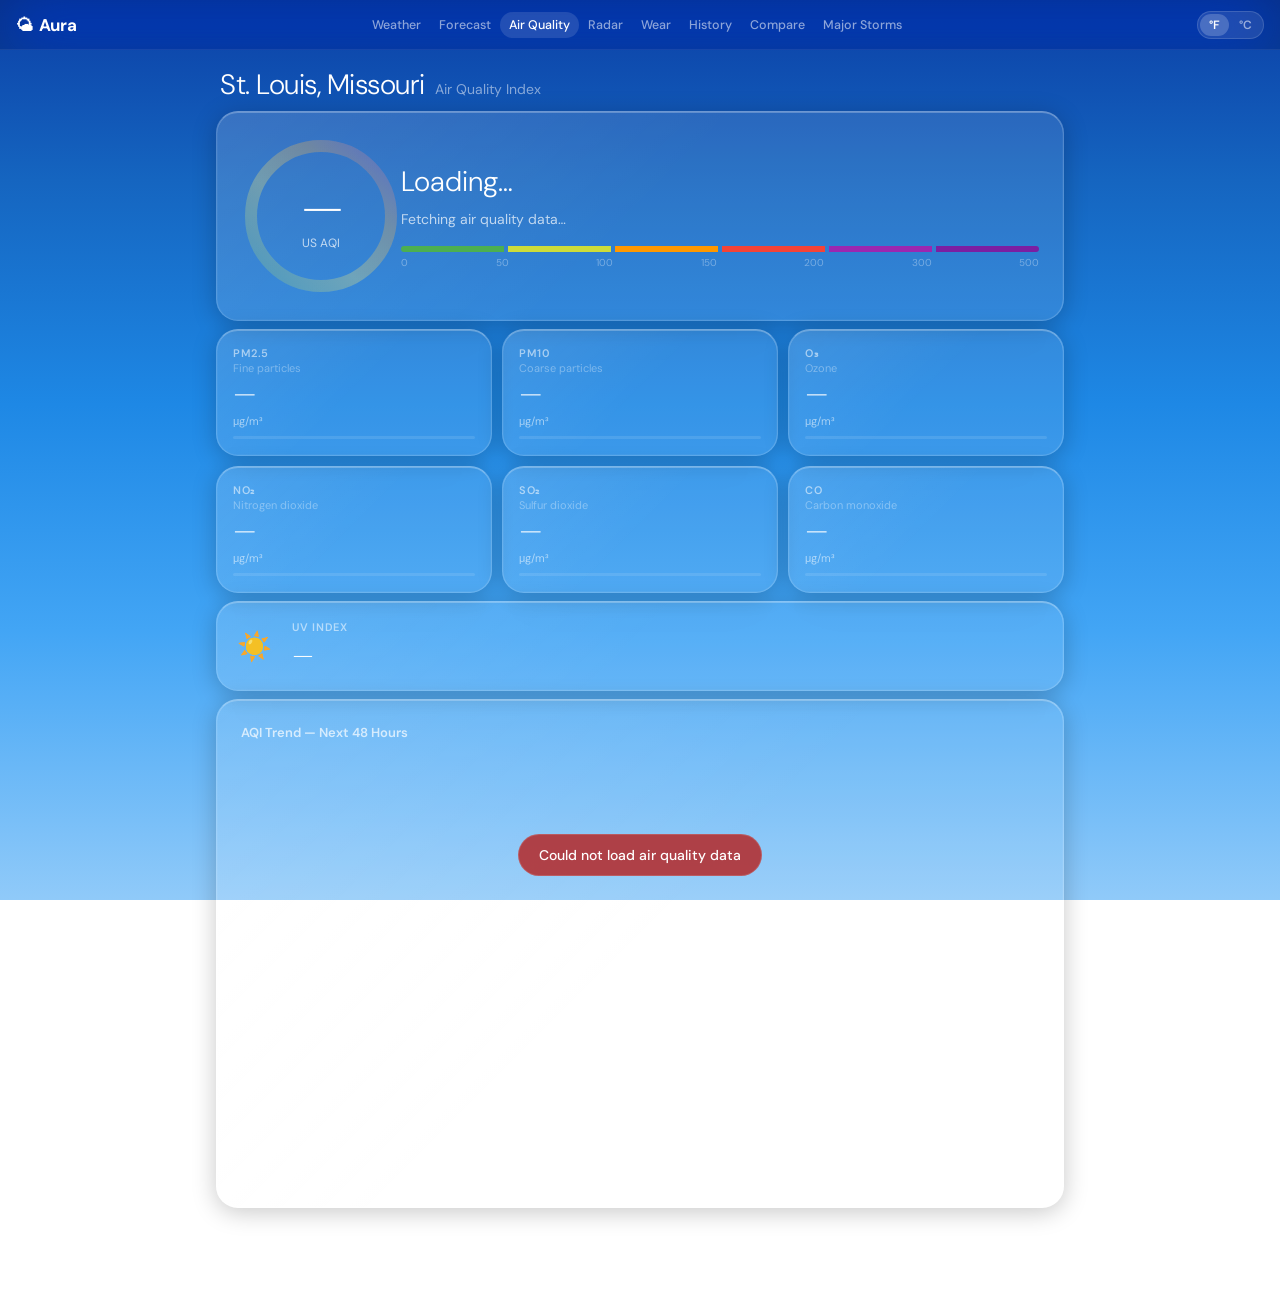
==== commit 97518e10: "fixes" ====
--- a/air-quality.html
+++ b/air-quality.html
@@ -28,7 +28,7 @@
     <a href="outfit.html"      class="nav-link">Wear</a>
     <a href="timemachine.html" class="nav-link">History</a>
     <a href="compare.html"     class="nav-link">Compare</a>
-    <a href="storms.html"      class="nav-link">Storms</a>
+    <a href="storms.html"      class="nav-link">Major Storms</a>
   </div>
 
   <div class="nav-right">
